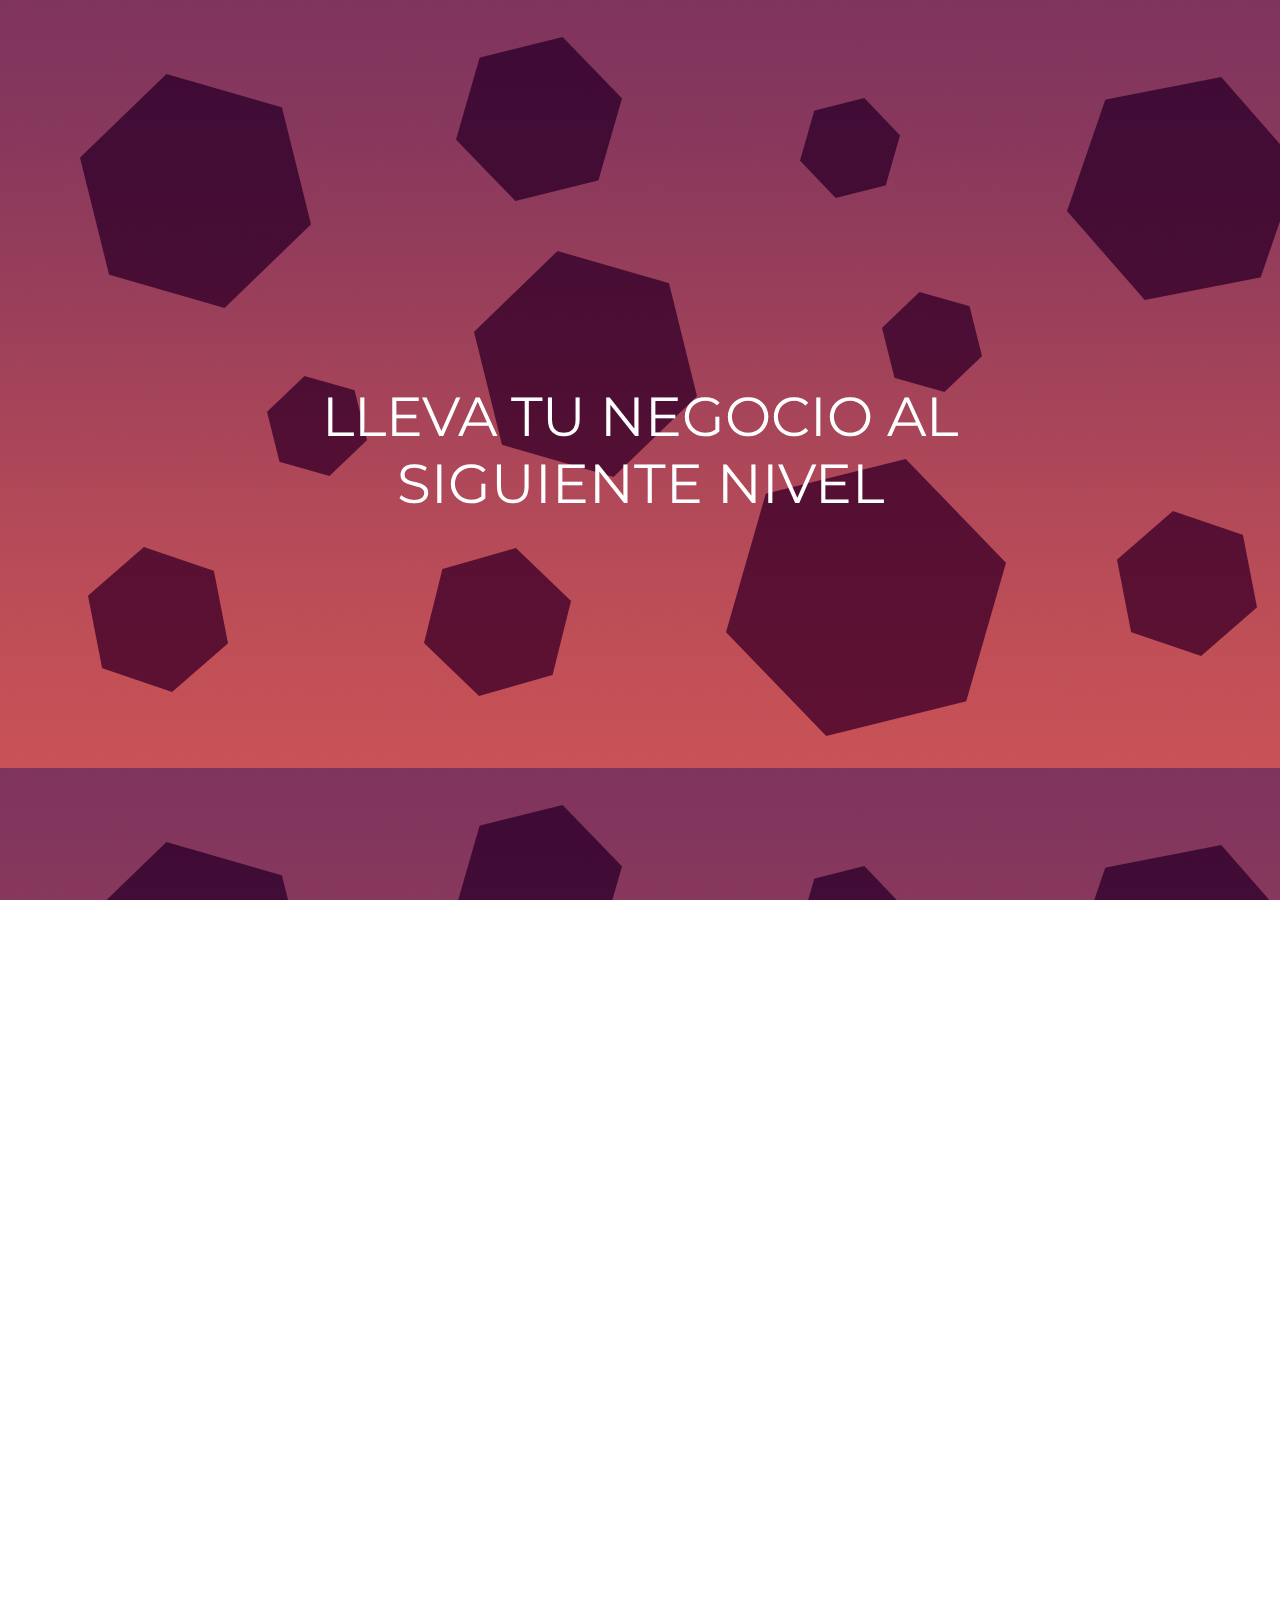
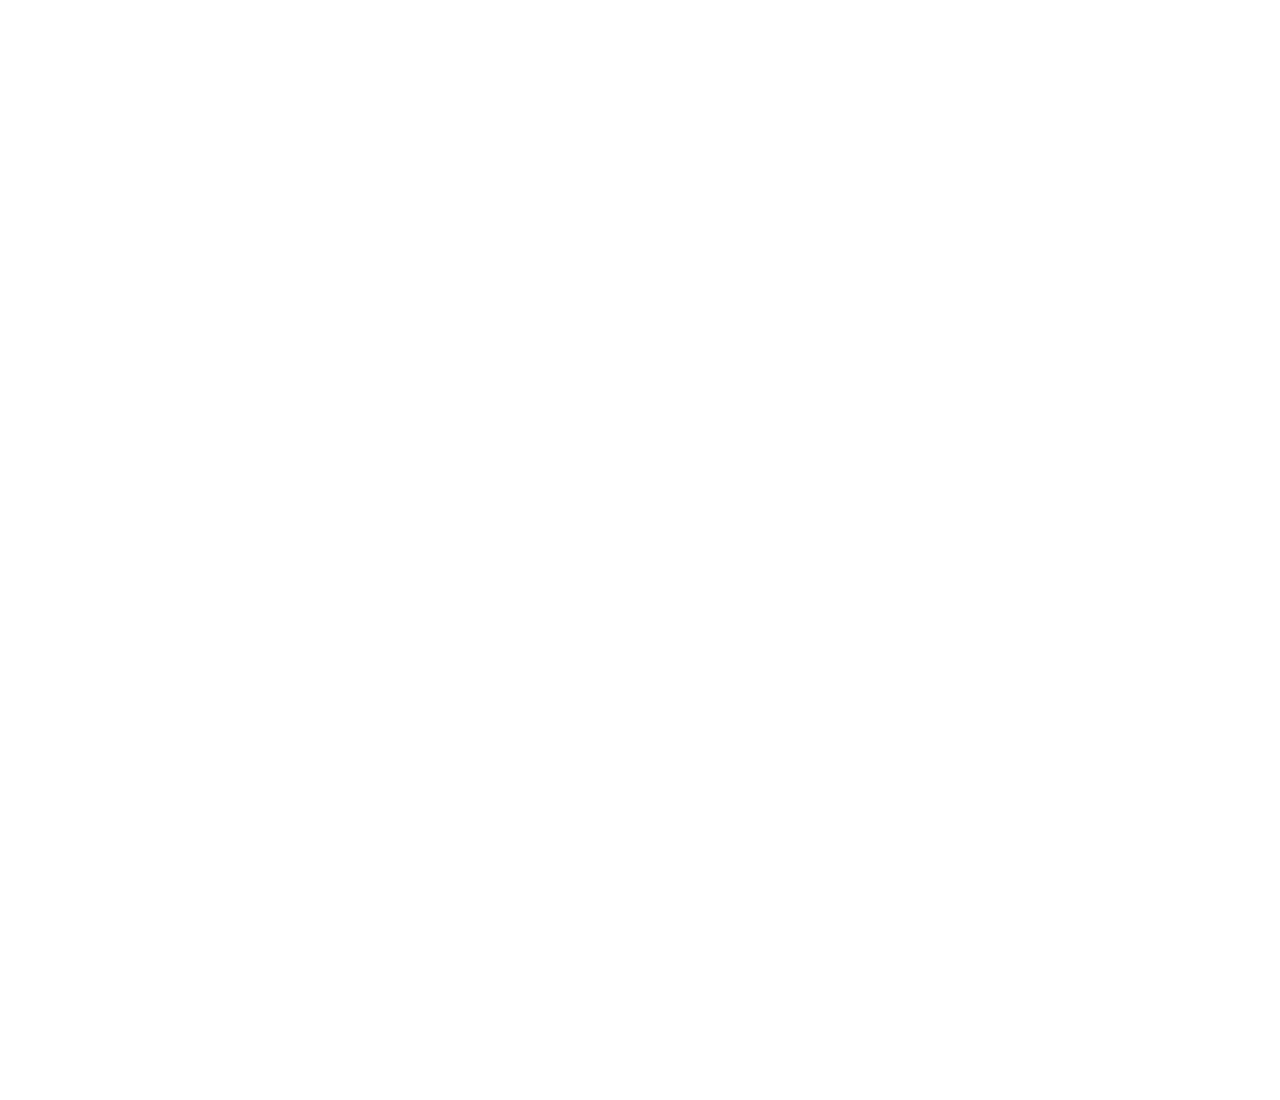
==== index.html @ 28816c73 "Initial commit" ====
<!DOCTYPE html>
<html>
<head>
	<title>Bitlab</title>
	<meta charset="UTF-8">
	<link rel="stylesheet" type="text/css" href="jquery.fullPage.css" />
	<script src="http://ajax.googleapis.com/ajax/libs/jquery/1.11.1/jquery.min.js"></script>
	<script type="text/javascript" src="jquery.fullPage.js"></script>
	<link rel="stylesheet" type="text/css" href="css/main.css" />
	<script src="assets/javascript/fullPageInitializer.js"></script>

	 <link href="font-awesome/css/font-awesome.min.css" rel="stylesheet" type="text/css">
    <link href="http://fonts.googleapis.com/css?family=Montserrat:400,700" rel="stylesheet" type="text/css">
    <link href="http://fonts.googleapis.com/css?family=Lato:400,700,400italic,700italic" rel="stylesheet" type="text/css">
</head>
<body>
	<div id="fullpage">
	    <div class="section main">
	    	<p>Lleva tu negocio al siguiente nivel</p>
	    </div>
	    <div class="section services"></div>
	    <div class="section"></div>
	</div>
</body>
</html>
---- css/main.css ----
.section.main {
	background-image: url('../assets/images/main_background.png');
}
.section.services {
	background-color: #0f1230;
}
.section p {
	font-family: Montserrat,"Helvetica Neue",Helvetica,Arial,sans-serif;
	color: white;
	font-size: 55px;
	width: 50%;
	text-transform: uppercase;
    margin-right: auto;
    margin-left: auto;
	text-align: center;
}
@media screen and (max-width: 480px) {
	.section p {
		width: 70%;
		font-size: 30px;
	}
}
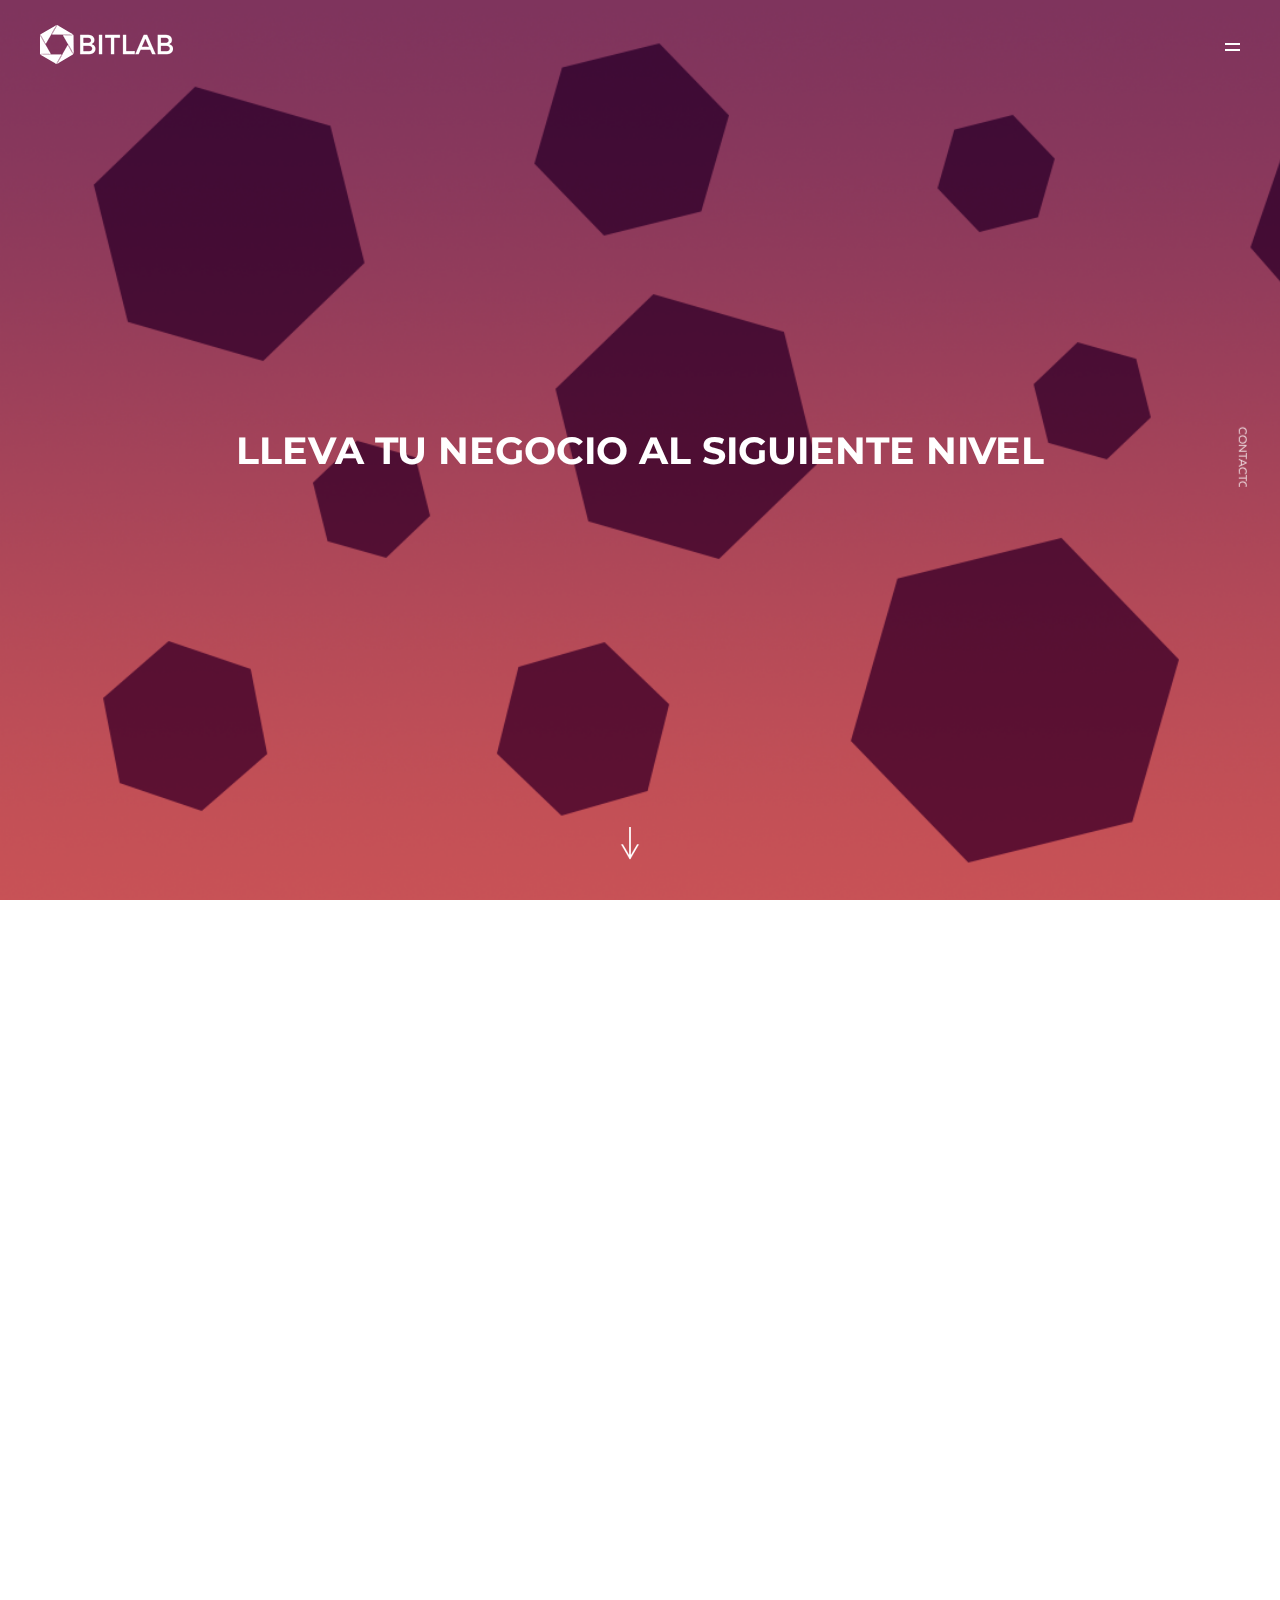
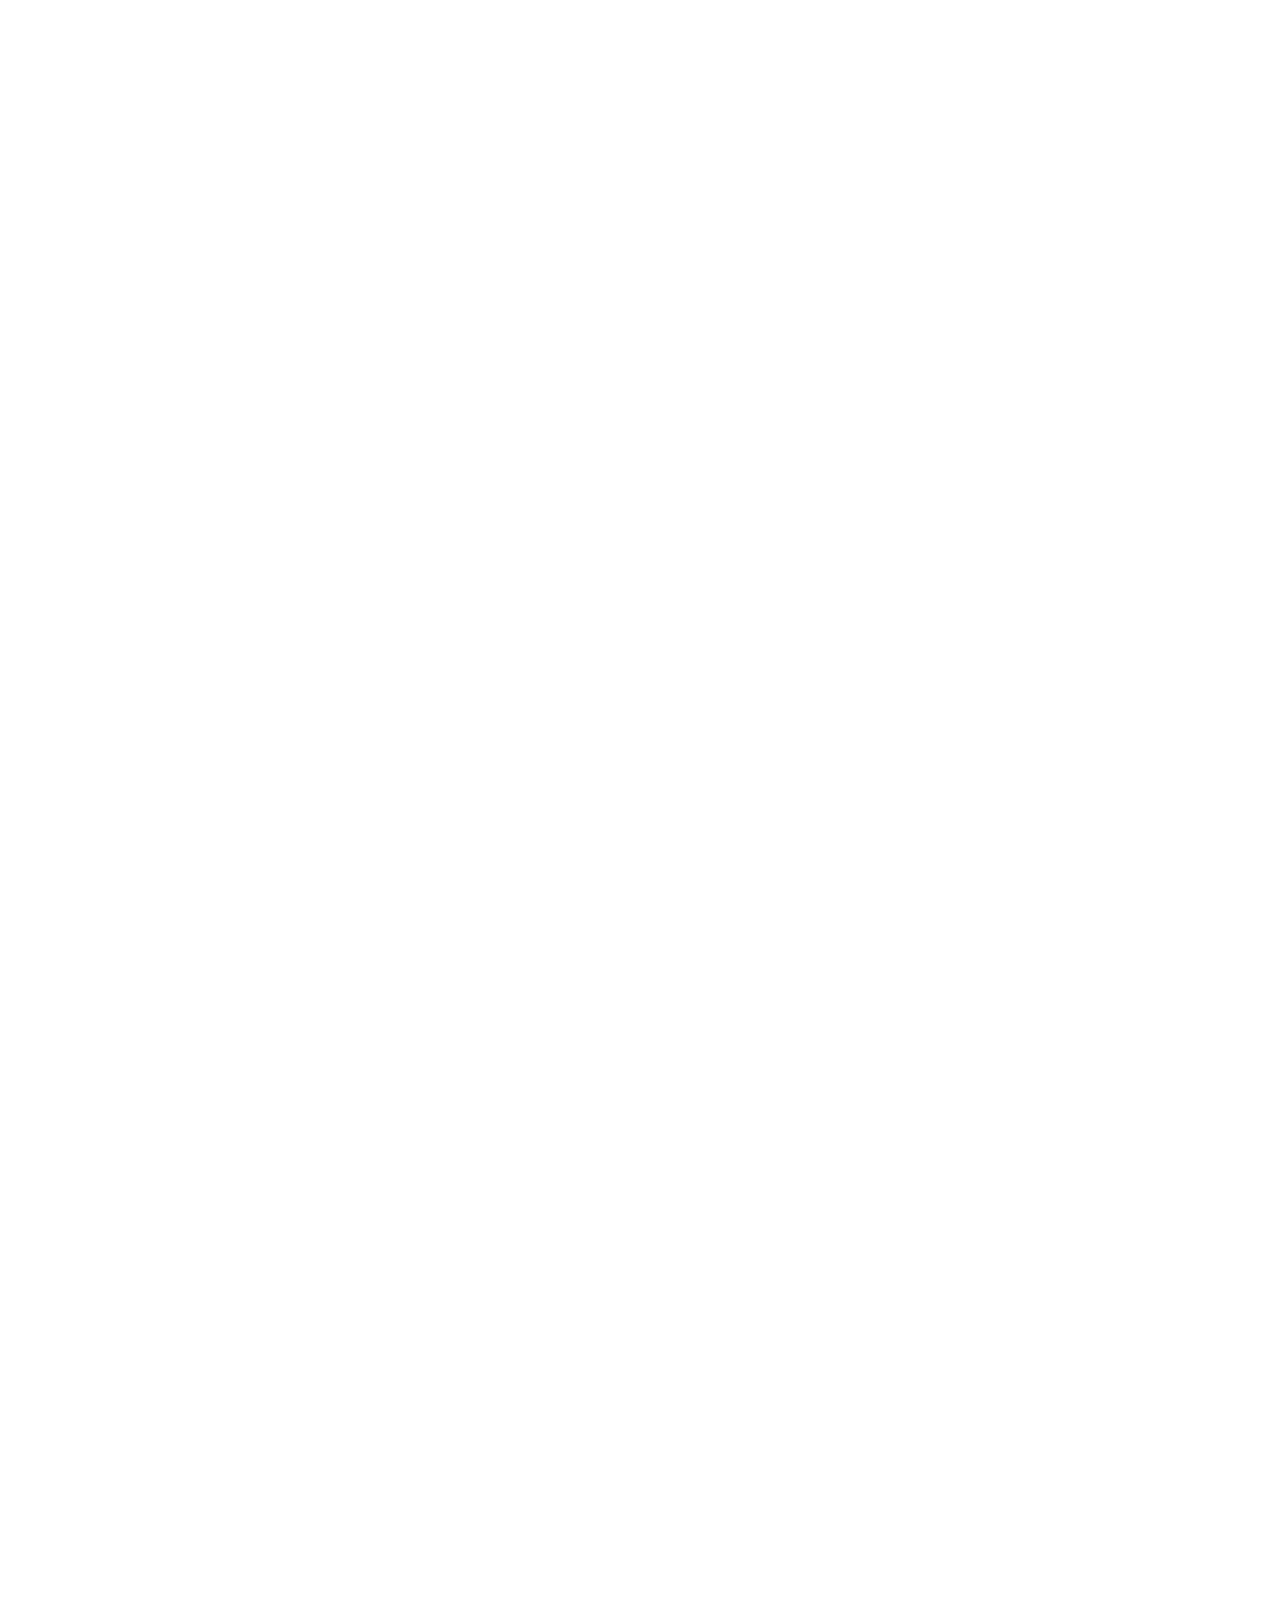
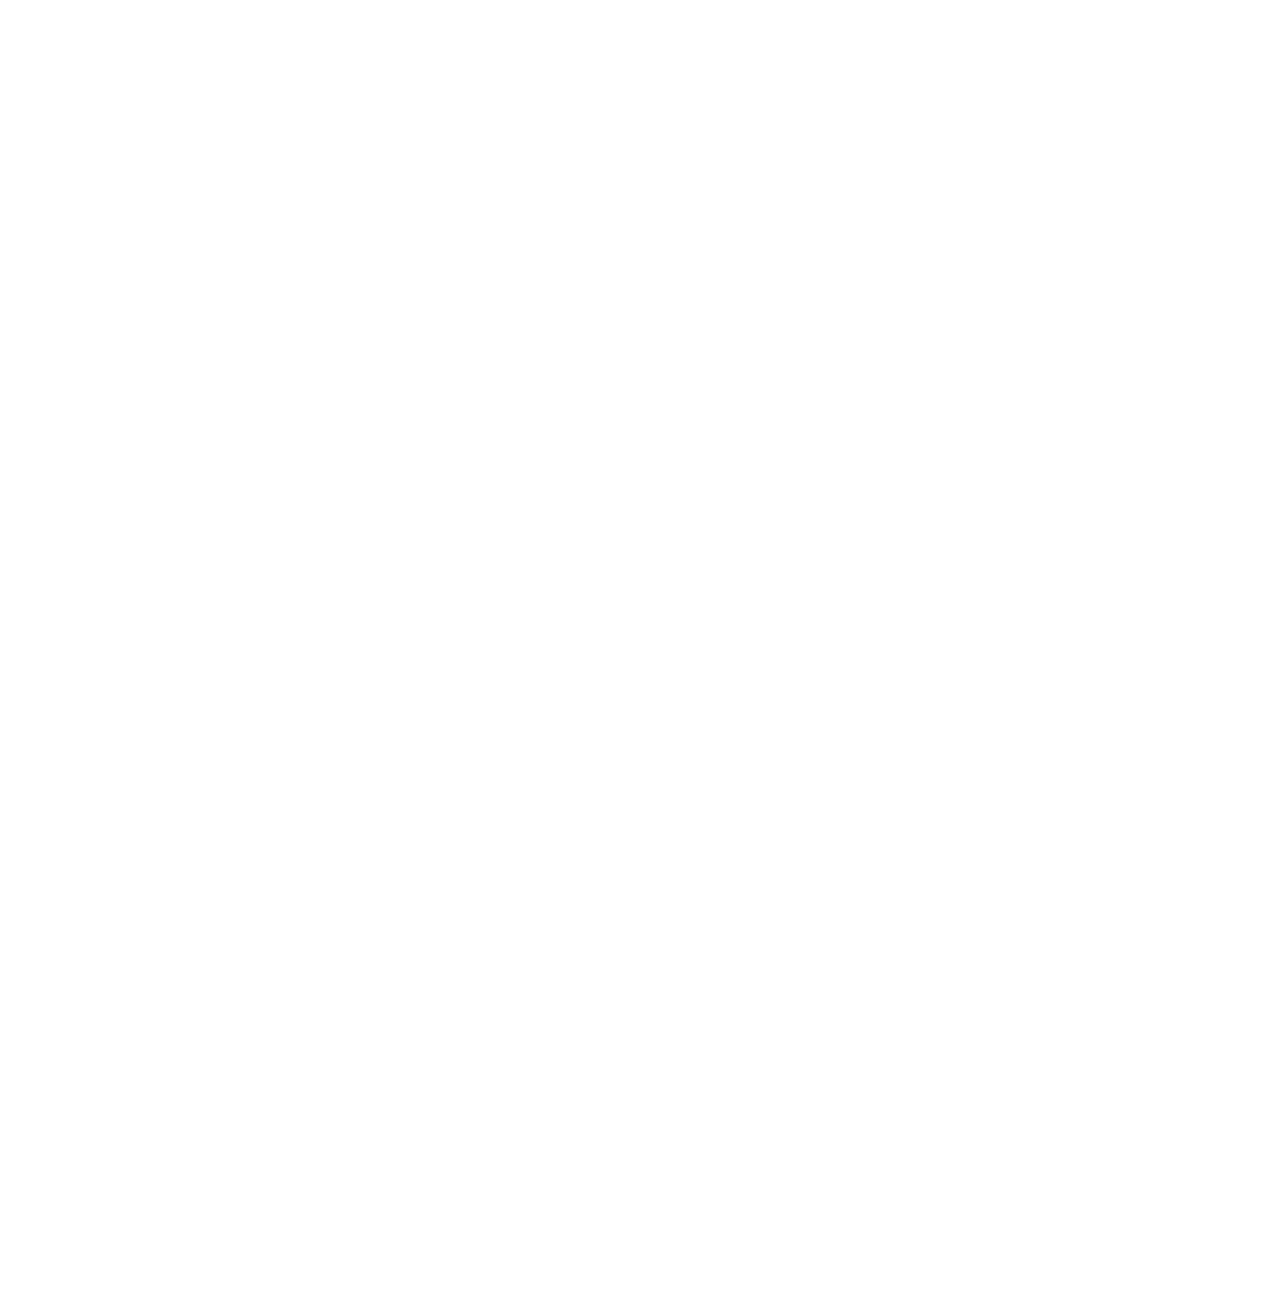
==== commit 0adf230f: "Proyecto mejor organizado" ====
--- a/index.html
+++ b/index.html
@@ -1,25 +1,199 @@
 <!DOCTYPE html>
 <html>
+
 <head>
-	<title>Bitlab</title>
-	<meta charset="UTF-8">
-	<link rel="stylesheet" type="text/css" href="jquery.fullPage.css" />
-	<script src="http://ajax.googleapis.com/ajax/libs/jquery/1.11.1/jquery.min.js"></script>
-	<script type="text/javascript" src="jquery.fullPage.js"></script>
-	<link rel="stylesheet" type="text/css" href="css/main.css" />
-	<script src="assets/javascript/fullPageInitializer.js"></script>
+  <title>Bitlab</title>
+  <meta charset="UTF-8">
+  <link rel="shortcut icon" href="img/favicon.ico">
+  <script type="text/javascript" src="vendors/jquery.slimscroll.min.js"></script>
+  <link rel="stylesheet" type="text/css" href="jquery.fullPage.css" />
+  <script src="http://ajax.googleapis.com/ajax/libs/jquery/1.11.3/jquery.min.js"></script>
+  <script type="text/javascript" src="jquery.fullPage.js"></script>
+  <link rel="stylesheet" type="text/css" href="css/mobile.css" />
+  <link rel="stylesheet" type="text/css" href="css/stablet.css" />
+  <link rel="stylesheet" type="text/css" href="css/tablet.css" />
+  <link rel="stylesheet" type="text/css" href="css/main.css" />
+  <script src="assets/javascript/fullPageInitializer.js"></script>
+  <script type="text/javascript" src="assets/javascript/servicios.js"></script>
+  <link href="http://fonts.googleapis.com/css?family=Montserrat:400,700" rel="stylesheet" type="text/css">
+  <link href='https://fonts.googleapis.com/css?family=Volkhov:400italic|Nunito:300' rel='stylesheet' type='text/css'>
+  <meta name="author" content="Bitlab">
+  <meta name="keywords" content="Keywords">
+  <meta name="description" content="155 characters of message matching text with a call to action goes here">
+</head>
 
-	 <link href="font-awesome/css/font-awesome.min.css" rel="stylesheet" type="text/css">
-    <link href="http://fonts.googleapis.com/css?family=Montserrat:400,700" rel="stylesheet" type="text/css">
-    <link href="http://fonts.googleapis.com/css?family=Lato:400,700,400italic,700italic" rel="stylesheet" type="text/css">
-</head>
+
 <body>
-	<div id="fullpage">
-	    <div class="section main">
-	    	<p>Lleva tu negocio al siguiente nivel</p>
-	    </div>
-	    <div class="section services"></div>
-	    <div class="section"></div>
-	</div>
-</body>
-</html>
+
+  <div class="slidebar">
+    <div class="menu-container">
+      <p>Menú</p>
+      <ul>
+        <li>
+          <a href="index.html#main" onclick="toggleMenu()">
+            <span>Inicio</span>
+          </a>
+        </li>
+        <li>
+          <a href="index.html#services" onclick="toggleMenu()">
+            <span>Servicios</span>
+          </a>
+        </li>
+        <li>
+          <a href="proceso.html" onclick="toggleMenu()">
+            <span>Proceso</span>
+          </a>
+        </li>
+        <li>
+          <a href="nosotros.html" onclick="toggleMenu()">
+            <span>Nosotros</span>
+          </a>
+        </li>
+        <li>
+          <a href="index.html#clients" onclick="toggleMenu()">
+            <span>Clientes</span>
+          </a>
+        </li>
+      </ul>
+    </div>
+  </div>
+
+
+  <!--contacto-->
+  <div class="slidebarContact">
+    <a class="closeContact" onclick="toggleContact()">Cerrar</a>
+    <div class="contact-container">
+      <h3>Contáctanos</h3>
+      <h4>say hello!</h4>
+      <p style="margin-top:-35px">Lorem ipsum dolor sit amet, consectetur adipisicing elit, sed do eiusmod tempor incididunt ut labore et dolore magna aliqua. </p>
+      <h3 style="font-size:14px;">info@bitlab.mx</h3>
+      <form action="#">
+        <div class="minform">
+          Nombre:
+          <input type="text">
+        </br>
+        Empresa:
+        <input type="text">
+      </br>
+      E-Mail:
+      <input type="text">
+    </br>
+    Mensaje:
+    <input type="text">
+  </br>
+</div>
+<input type="submit" class="buttonform">
+</form>
+</div>
+</div>
+<!--Contacto-->
+
+
+
+<div>
+  <a href="index.html#main">
+    <img class="logo" src="img/bitlab.png">
+  </a>
+  <img class="menu" src="img/menu.png" onclick="toggleMenu()">
+  <div class="contactBtn" onclick="toggleContact()">Contacto</div>
+</div>
+
+
+
+
+<!--Main-->
+<div id="fullpage">
+  <div class="section main" data-anchor="main">
+    <h1>Lleva tu negocio al siguiente nivel</h1>
+    <a href="#services">
+      <img class="arrow" src="img/flecha.png" />
+    </a>
+  </div>
+  <!--Servicios-->
+  <div class="section services" data-anchor="services">
+    <p class="title-servicios">Servicios</p>
+    <div class="sectionscontainer">
+      <div class="listado">
+        <span id="servicio" onclick="show(0)">Desarrollo web</span>
+        <br>
+        <span id="servicio" onclick="show(1)">Diseño web</span>
+        <br>
+        <span id="servicio" onclick="show(2)">Diseño gráfico</span>
+        <br>
+        <span id="servicio" onclick="show(3)">Branding</span>
+        <br>
+        <span id="servicio" onclick="show(4)">Social Media</span>
+        <br>
+      </div>
+
+      <img class="showimage" src="img/s-desarrollo.png" />
+
+      <div class="showcontent">
+        <div class="title">01</div>
+        <div class="subtitle">Desarrollo web</div>
+        <div class="content">Lorem ipsum dolor sit amet cconsectetur adipiscing elit nam malesuada dictum mauris sit amet porttitor nisl dignissim integer ac felis volutpat posuere orci</div>
+      </div>
+    </div>
+  </div>
+  <!--Proceso-->
+  <div class="section proceso" data-anchor="process">
+    <div class="rowproceso">
+      <div class="container50">
+        <img class="ilustindex" src="img/Proceso.png" />
+      </div>
+      <div class="container50">
+        <div class="text">
+          <h3>Consultoría sin costo ni obligaciones.</h3>
+          <h4> CONOCE NUESTRO
+            <br>PROCESO DE TRABAJO</h4>
+            <p class="textproceso">Desde el comienzo del proyecto estamos comprometidos a una comunicación abierta, cooperación y colaboración, para asegurarte que obtengas lo que necesitas a un precio que puedas permitirte.</p>
+            </div>
+            <a href="proceso.html">
+              <div class="button" style="margin-top:70px;">Saber más</div>
+            </a>
+          </div>
+        </div>
+      </div>
+      <!--Nosotros-->
+      <div class="section nosotros" style="color:white" data-anchor="us">
+        <h5 style="color:white">Conoce a nuestro equipo de trabajo</h5>
+        <p class="conocenos">¿Quiénes somos?</p>
+        <a href="nosotros.html">
+          <div class="buttonwhite">Ver más</div>
+        </a>
+      </div>
+      <!--Clientes-->
+      <div class="section <clientsnfo>  </clientsnfo>oter" data-anchor="clients">
+        <div class="clients">
+          <p class="title-clients">Nuestros clientes</p>
+          <div class="client-container">
+            <img class="cliente1 general-client" src='img/cliente1g.png' />
+            <img class="cliente2 general-client" src='img/cliente2g.png' />
+            <img class="cliente3 general-client" src='img/cliente3g.png' />
+            <img class="cliente4 general-client" src='img/cliente4g.png' />
+          </div>
+        </div>
+
+        <div class="footer">
+          <div class="footercontent">
+            <div class="footertitle">conócenos</div>
+            <div class="footertext">Piedras Negras #229,</br>Col. Mitras Centro C.P. 64650</br>+52 (81) 21392290
+            </div>
+          </div>
+          <div class="footercontent">
+            <div class="footertitle">Say hello to us</div>
+            <div class="footertext">info@bitlab.mx</div>
+            <div class="footertext"><a href="#">Facebook</a></div>
+            <div class="footertext"><a href="#">LinkedIn</a></div>
+          </div>
+          <div class="footercontent">
+            <div class="footerrights">2015 - BITLAB - All rights reserved</div>
+          </div>
+        </div>
+
+      </div>
+    </div>
+    end
+  </body>
+
+  </html>
--- a/css/mobile.css
+++ b/css/mobile.css
@@ -0,0 +1,828 @@
+@media screen and (max-width:320px) {
+  body {
+    font-family: Montserrat, "Helvetica Neue", Helvetica, Arial, sans-serif;
+  }
+  h1 {
+    color: white;
+    font-size: 55px;
+    text-transform: uppercase;
+  }
+  .section.main h1 {
+    color: white;
+    font-size: 25px;
+    width: 70%;
+    text-transform: uppercase;
+    margin-right: auto;
+    margin-left: auto;
+    text-align: center;
+  }
+  .section.mainproceso h1 {
+    color: white;
+    font-size: 25px;
+    width: 70%;
+    text-transform: uppercase;
+    margin-right: auto;
+    margin-left: auto;
+    text-align: center;
+  }
+  .section.services h2 {
+    font-family: Volkohn;
+    font-size: 16px;
+    color: white;
+    font-weight: 400;
+    font-style: Italic;
+    margin-left: 80px;
+    margin-top: -150px;
+    position: absolute;
+  }
+  h2 {
+    font-family: Volkohn;
+    font-size: 16px;
+    color: white;
+    font-weight: 400;
+    font-style: Italic;
+    margin-left: 80px;
+    margin-top: -150px;
+    position: absolute;
+  }
+  h3 {
+    font-family: Volkohn;
+    font-size: 12px;
+    color: #0f1230;
+    font-weight: 300;
+    font-style: italic;
+  }
+  #content h3 {
+    font-family: Volkohn;
+    font-size: 18px;
+    color: #0f1230;
+    font-weight: 300;
+    font-style: italic;
+    margin: 10px;
+  }
+  #content h4 {
+    font-family: Montserrat;
+    font-weight: 700;
+    color: #0f1230;
+    font-size: 24px;
+    text-transform: uppercase;
+    margin: 0;
+  }
+  h4 {
+    font-family: Montserrat;
+    font-weight: 700;
+    color: #0f1230;
+    font-size: 30px;
+    text-transform: uppercase;
+  }
+  .section.nosotros h5 {
+    font-family: Volkohn;
+    font-size: 12px;
+    color: white;
+    font-weight: 300;
+    font-style: italic;
+    margin-bottom: -55px;
+  }
+  h5 {
+    font-family: Volkohn;
+    font-size: 18px;
+    color: white;
+    font-weight: 300;
+    font-style: italic;
+    margin-bottom: -55px;
+  }
+  h6 {
+    font-family: Montserrat;
+    font-weight: 700;
+    color: white;
+    font-size: 30px;
+    text-transform: uppercase;
+  }
+  .section.mainnosotros h1 {
+    color: white;
+    font-size: 25px;
+    width: 50%;
+    text-transform: uppercase;
+    margin-right: auto;
+    margin-left: auto;
+    text-align: center;
+  }
+  .conocenos {
+    font-family: Montserrat;
+    font-weight: 700;
+    color: white;
+    font-size: 20px;
+    margin-top: 55px;
+  }
+  .section.main {
+    background-image: url('../img/main_background.png');
+    background-size:cover;
+  }
+  .logo {
+    position: fixed;
+    width: 100px;
+    top: 35px;
+    left: 15px;
+    z-index: 1;
+  }
+  .menu {
+    position: fixed;
+    padding: 20px;
+    top: 20px;
+    right: 0;
+    z-index: 1;
+    cursor: pointer;
+  }
+  .arrow {
+    width:15px;
+    position: absolute;
+    bottom: 40px;
+    right: 50%;
+  }
+  .section.services {
+    background-color: #0f1230;
+  }
+  .text h1 {
+    color: black;
+    font-size: 55px;
+    text-transform: uppercase;
+    font-family: Montserrat;
+    margin: 0;
+  }
+  .text h4 {
+    font-family: Montserrat;
+    font-weight: 700;
+    color: #0f1230;
+    font-size: 20px;
+    text-transform: uppercase;
+  }
+  .text h3 {
+    font-family: Volkohn;
+    font-size: 18px;
+    color: #0f1230;
+    font-weight: 300;
+    font-style: italic;
+    margin-top: -25px;
+  }
+  .slidebar {
+    background: #3e0b36;
+    width: 600px;
+    position: absolute;
+    right: 0;
+    z-index: 1;
+  }
+  .box {
+    width: 200px;
+    height: 300px;
+    margin-left: 58px;
+  }
+  .servicios {
+    position: absolute;
+    list-style-type: square;
+    color: white;
+    left: 0;
+    margin-left: 55px;
+  }
+  .section.proceso {
+    background-color: #ededed;
+    text-align: center;
+  }
+  table {
+    margin-right: auto;
+    margin-left: auto;
+  }
+  #content {
+    height: 500px;
+    width: 400px;
+    text-align: center;
+  }
+  .slidebar a, .slidebar p {
+    color: white;
+  }
+  .slidebar ul {
+    list-style-type: none;
+    padding-left: 100px;
+  }
+  .slidebar p {
+    padding-left: 100px;
+    margin-top: 0;
+  }
+  .slidebar a {
+    text-decoration: none;
+    text-transform: uppercase;
+    font-size: 27px;
+  }
+  .slidebar a:hover {
+    color: #c95854;
+  }
+  .menu-container p {
+    font-family: Volkohn;
+    font-style: italic;
+    color: #c95854;
+    font-size: 16px;
+  }
+  .text {
+    font-family: 'Nunito';
+    font-size: 11px;
+    margin-top: -28px;
+  }
+  .textnosotros {
+    padding: 50px;
+    vertical-align: middle;
+    font-family: 'Nunito';
+    font-size: 11px;
+  }
+  .textnosotros h1 {
+    font-family: 'Montserrat';
+    margin-bottom: -30px;
+    color: black;
+    font-size: 30px;
+  }
+  .textnosotros h3 {
+    margin-top:-20px;
+  }
+  .textnosotros h4 {
+    font-family: 'Montserrat';
+    color: black;
+    font-size: 20px;
+  }
+  .textnosotros p{
+    margin-top:-5px;
+  }
+  .textproceso {
+    font-family: 'Nunito';
+    font-size: 11px;
+    margin-top: -20px;
+  }
+  .button {
+    text-decoration: none;
+    margin-left: auto;
+    margin-right: auto;
+    background-color: #7f345d;
+    width: 60px;
+    padding: 12px;
+    border-radius: 5px;
+    text-align: center;
+    color: white;
+    font-size: 9px;
+    text-transform: uppercase;
+    font-family: Montserrat;
+    font-weight: 400;
+    cursor: pointer;
+    margin-top: -100px;
+  }
+  .unetebtn {
+    text-decoration: none;
+    margin-left: auto;
+    margin-right: auto;
+    background-color: #7f345d;
+    width: 60px;
+    padding: 12px;
+    border-radius: 5px;
+    text-align: center;
+    color: white;
+    font-size: 9px;
+    text-transform: uppercase;
+    font-family: Montserrat;
+    font-weight: 400;
+    cursor: pointer;
+    margin-top: -50px;
+  }
+  a {
+    text-decoration: none;
+  }
+  .button:hover {
+    background-color: #964973;
+  }
+  .nosotros {
+    background-image: url('../img/nosotros-img.png');
+    background-size:cover;
+    height: 500px;
+    text-align: center;
+  }
+  .buttonwhite {
+    margin-left: auto;
+    margin-right: auto;
+    color: white;
+    border: 2px solid white;
+    border-radius: 5px;
+    font-size: 9px;
+    text-transform: uppercase;
+    font-family: Montserrat;
+    font-weight: 400;
+    padding: 12px;
+    width: 60px;
+    cursor: pointer;
+  }
+  .buttonwhite:hover {
+    color: #d27c49;
+    border-color: #d27c49;
+  }
+  li {
+    font-size: 11px;
+    text-transform: uppercase;
+    line-height: 30px
+  }
+  .section.mainproceso {
+    background-image: url('../img/proceso-img.png');
+    background-size:cover;
+  }
+  .section.mainnosotros {
+    background-image: url('../img/nosotroscontent-img.png');
+    background-size:cover;
+  }
+  .center {
+    width: 75%;
+    text-align: center;
+    margin-left: auto;
+    margin-right: auto;
+  }
+  .section.procesocontent {
+    background-color: #ededed;
+    text-align: center;
+  }
+  .three {
+    width: 33.33%;
+    float: left;
+  }
+  .inline {
+    float: left;
+    display: inline-block;
+  }
+  .slidebarContact {
+    background: #ededed;
+    width: 600px;
+    position: absolute;
+    right: 0;
+    z-index: 3;
+  }
+  .contactBtn {
+    right: -11px;
+    display: none;
+    position: absolute;
+    color: white;
+    z-index: 2;
+    text-transform: uppercase;
+    font-size: 10px;
+    top: 50%;
+    transform: rotate(90deg) translateY(50%);
+    cursor: pointer;
+  }
+  .contact-container h3 {
+    text-align: center;
+    margin-bottom: -30px;
+  }
+  .contact-container {
+    font-family: Nunito;
+    font-weight: 300;
+    color: #0f1230;
+    font-size: 16x;
+    text-align: center;
+    width: 70%;
+    margin: 0 auto;
+  }
+  .contact {
+    position: fixed;
+    padding: 20px;
+    top: 20px;
+    right: 20px;
+    z-index: 1;
+    cursor: pointer;
+  }
+  .slidebarContact a:hover {
+    color: #c95854;
+  }
+  .closeContact {
+    position: absolute;
+    font-size: 14px;
+    text-transform: uppercase;
+    color: #0f1230;
+    right: 30px;
+    top: 40px;
+    cursor: pointer;
+  }
+  .pasos {
+    width: 100%;
+    background-color: white;
+    text-align: center;
+    height: auto;
+  }
+  .ilust {
+    text-align: center;
+    width: 100px;
+    display: block;
+    margin: 0 auto;
+  }
+  .ilustindex{
+    width: 100px;
+    display: inline-block;
+  }
+  .ilustproceso{
+    width: 150px;
+    display: inline-block;
+  }
+  .stepcontainer{
+    display: inline-block;
+  }
+  .uscontainer{
+    display: table;
+  }
+  .contentleft{
+    float:none;
+  }
+  .contentright{
+    float:none;
+  }
+  .ilust img {
+    width: 100%;
+    height: auto;
+    vertical-align: middle;
+  }
+  .pasoscontent {
+    margin-top: 80px;
+    margin-bottom: 80px;
+  }
+  .contentpasos {
+    margin: 10px;
+    vertical-align: middle;
+    color: #0f1230;
+    width: 200px;
+    display: inline-block;
+    text-align: left;
+    left: 0;
+  }
+  .contentpasos h1 {
+    text-align: left;
+    margin: 0;
+    margin-bottom: -35px;
+    color: #0f1230;
+    font-size: 30px;
+  }
+  .ilustmain {
+    margin: 50px;
+    width: 300px;
+    display: inline-block;
+    vertical-align: middle;
+  }
+  .minform {
+    font-family: 'Montserrat';
+    font-size: 11px;
+    color: #999999;
+    margin-top: 60px;
+    text-align: right;
+    text-transform: uppercase;
+  }
+  .minform input {
+    border-style: none;
+    background-color: #d1d1d1;
+    margin: 20px;
+    height: 20px;
+    width: 70%;
+    border-radius: 5px;
+    padding: 5px;
+    font-family: 'Nunito'
+  }
+  .buttonform {
+    text-decoration: none;
+    margin-left: auto;
+    margin-right: auto;
+    margin-top: 0;
+    background-color: #7f345d;
+    width: 60px;
+    padding: 12px;
+    border-radius: 5px;
+    text-align: center;
+    color: white;
+    font-size: 9px;
+    text-transform: uppercase;
+    font-family: Montserrat;
+    font-weight: 400;
+    cursor: pointer;
+    border: 0;
+    outline: 0;
+  }
+  .buttonform:hover {
+    background-color: #964973;
+  }
+  .title-clients {
+    float: left;
+    color: #0f1230;
+    font-family: Volkohn;
+    font-style: italic;
+    font-size: 16px;
+    margin-top: 30%;
+    margin-left:8.5%;
+    width: 6%;
+  }
+  .title-servicios {
+    color: white;
+    font-family: Volkohn;
+    font-style: italic;
+    font-size: 16px;
+    padding-left: 6.5%;
+    top: 15%;
+    width: 6%;
+    float: left;
+    position: absolute;
+  }
+  .footer {
+    height: 40%;
+    background-color: black;
+    padding-top: 10px;
+    bottom:0;
+    overflow-y:auto;
+  }
+  .footercontent {
+    text-align: left;
+    color: white;
+    margin-left: 10%;
+    clear: both;
+    margin-top: 10px;
+  }
+  .footertitle {
+    color: white;
+    font-size: 12px;
+    text-transform: uppercase;
+    font-weight: 700;
+  }
+  .footerrights {
+    color: white;
+    font-size: 10px;
+    font-family: 'Volkhov';
+  }
+  .footertext {
+    font-family: 'Nunito';
+    color: white;
+    font-size: 10px;
+  }
+  .footertext a {
+    text-decoration: none;
+    color: #c95854;
+  }
+  .clients{
+    height:60%;
+    top:0;
+    overflow-y:auto;
+  }
+  .clientsnfooter {
+    background-color: #ededed;
+    text-align: center;
+  }
+  .client-container{
+    width:50%;
+    float:right;
+    margin-right:20%;
+    margin-top:25%;
+  }
+  .general-client {
+    width: 50px;
+    margin: 5px;
+  }
+  .row {
+    width: 100%;
+    height: 500px;
+  }
+  .rowproceso {
+    width: 100%;
+    margin-top: 15%;
+  }
+  .row .image {
+    float: none;
+    display: inline-block;
+    width: 100%;
+    height: 200px;
+    background-size: cover;
+  }
+  .contenidoTexto {
+    float: none;
+    width: 100%;
+    display: inline-block;
+  }
+  .row .text {
+    float: left;
+    color: black;
+  }
+  .row .text h1 {
+    margin-bottom: -35px;
+  }
+  .row:nth-of-type(1) .image {
+    background-image: url('../img/img01.png');
+  }
+  .row:nth-of-type(2) .image {
+    background-image: url('../img/img02.png');
+  }
+  .row:nth-of-type(3) .image {
+    background-image: url('../img/img01.png');
+  }
+  .cliente1:hover {
+    content: url('../img/cliente1.png');
+  }
+  .cliente2:hover {
+    content: url('../img/cliente2.png');
+  }
+  .cliente3:hover {
+    content: url('../img/cliente3.png');
+  }
+  .cliente4:hover {
+    content: url('../img/cliente4.png');
+  }
+  .fullcontact {
+    height: 385px;
+    background-color: #d27c49;
+    margin: 0 auto;
+    text-align: center;
+    padding-top: 50px;
+  }
+  .textform {
+    width: 100%;
+    text-align: center;
+  }
+  .container-fullcontact {
+    position: inherit;
+    width: 75%;
+    text-align: center;
+    display: block;
+    vertical-align: middle;
+    margin: 0 auto;
+  }
+  .fullform {
+    font-family: 'Montserrat';
+    font-size: 9px;
+    color: #944211;
+    margin-top: 20px;
+    display: block;
+    text-align: left;
+    text-transform: uppercase;
+  }
+  .fullform input {
+    border-style: none;
+    width: 200px;
+    display: inline-block;
+    background-color: #bb6938;
+    margin: 5px;
+    height: 10px;
+    border-radius: 5px;
+    padding: 5px;
+    font-family: 'Nunito'
+  }
+  /*Servicios*/
+  .listado {
+    display: inline-block;
+    vertical-align: middle;
+    text-align: left;
+    height: 110px;
+  }
+  .listado #servicio {
+    vertical-align: middle;
+    font-family: 'Montserrat';
+    font-weight: '700';
+    color: white;
+    font-size: 10px;
+    text-transform: uppercase;
+    cursor: pointer;
+    line-height: 20px;
+    margin-right: 30px;
+  }
+  .listado #servicio:hover {
+    color: #c75156;
+  }
+  .listado #sercio:active {
+    color: #c75156;
+  }
+  .showimage {
+    vertical-align: middle;
+    display: inline-block;
+    width: 100px;
+    height: auto;
+  }
+  .showcontent {
+    width: 200px;
+    height: auto;
+    margin-top: 50px;
+    text-align: left;
+  }
+  .title {
+    font-family: 'Montserrat';
+    font-weight: 700;
+    color: white;
+    font-size: 30px;
+  }
+  .subtitle {
+    font-family: 'Montserrat';
+    font-weight: 700;
+    color: white;
+    font-size: 20px;
+    margin-top: -10px;
+    text-transform: uppercase;
+    margin-bottom: 0px;
+  }
+  .content {
+    width: 210px;
+    font-family: 'Nunito';
+    font-weight: 300;
+    color: white;
+    font-size: 11px;
+  }
+  .sectionscontainer {
+    margin: 0 auto;
+    width: 80%;
+    vertical-align: middle;
+    margin-top: 100px;
+    text-align: center;
+  }
+  .people {
+    background-color: #1d3350;
+  }
+  .people h1 {
+    font-size: 30px;
+  }
+  .container50 {
+    vertical-align: middle;
+    text-align: center;
+    position: relative;
+    width: 75%;
+    display: block;
+    margin: 0 auto;
+    margin-bottom: 35px;
+  }
+  .rowpeople h1 {
+    margin-top: 80px;
+    margin-bottom: 50px;
+    font-size:20px;
+  }
+  .person h1 {
+    font-size: 15px;
+    margin-top: 10px;
+  }
+  .person h3 {
+    color: white;
+    font-size: 15px;
+    margin-top: -45px;
+    margin-bottom: -5px;
+  }
+  .person .text {
+    margin-top: 0;
+    padding: 10px;
+  }
+  .rowpeople {
+    text-align: center;
+    width: 80%;
+    margin: 0 auto;
+    margin-bottom: 80px;
+  }
+  .person {
+    vertical-align: middle;
+    color: white;
+    text-align: center;
+    display: inline-block;
+    width: 150px;
+    height: 250px;
+    margin-top:20px;
+  }
+  .person img{
+    width:100px;
+  }
+  .unetecontainer {
+    vertical-align: middle;
+    color: white;
+    text-align: center;
+    display: inline-block;
+    width: 150px;
+  }
+  .unete h1 {
+    font-size: 20px;
+    margin-top: 40px;
+  }
+  .container50 .text h3 {
+    margin-bottom: -20px;
+    font-size: 12px;
+  }
+  .procesocontent .center h4 {
+    font-size: 20px;
+  }
+  .procesocontent .center h3 {
+    margin-bottom: -20px;
+  }
+  .center .text {
+    font-size: 11px;
+    margin-top: -20px;
+  }
+  .contentpasos h4 {
+    font-size: 20px;
+  }
+  .textform {
+    color: black;
+  }
+  .textform h3 {
+    margin-bottom: -25px;
+  }
+  .textform h4 {
+    color: black;
+    font-size: 20px;
+    margin
+  }
+  .textform p {
+    font-size: 12px;
+    margin-top: -25px;
+  }
+}
--- a/css/stablet.css
+++ b/css/stablet.css
@@ -0,0 +1,824 @@
+@media screen and (min-width:321px) and (max-width:768px) {
+  body {
+    font-family: Montserrat, "Helvetica Neue", Helvetica, Arial, sans-serif;
+  }
+  h1 {
+    color: white;
+    font-size: 55px;
+    text-transform: uppercase;
+  }
+  .section.main h1 {
+    color: white;
+    font-size: 25px;
+    width: 70%;
+    text-transform: uppercase;
+    margin-right: auto;
+    margin-left: auto;
+    text-align: center;
+  }
+  .section.mainproceso h1 {
+    color: white;
+    font-size: 25px;
+    width: 70%;
+    text-transform: uppercase;
+    margin-right: auto;
+    margin-left: auto;
+    text-align: center;
+  }
+  .section.services h2 {
+    font-family: Volkohn;
+    font-size: 16px;
+    color: white;
+    font-weight: 400;
+    font-style: Italic;
+    margin-left: 80px;
+    margin-top: -150px;
+    position: absolute;
+  }
+  h2 {
+    font-family: Volkohn;
+    font-size: 16px;
+    color: white;
+    font-weight: 400;
+    font-style: Italic;
+    margin-left: 80px;
+    margin-top: -150px;
+    position: absolute;
+  }
+  h3 {
+    font-family: Volkohn;
+    font-size: 12px;
+    color: #0f1230;
+    font-weight: 300;
+    font-style: italic;
+  }
+  #content h3 {
+    font-family: Volkohn;
+    font-size: 18px;
+    color: #0f1230;
+    font-weight: 300;
+    font-style: italic;
+    margin: 10px;
+  }
+  #content h4 {
+    font-family: Montserrat;
+    font-weight: 700;
+    color: #0f1230;
+    font-size: 24px;
+    text-transform: uppercase;
+    margin: 0;
+  }
+  h4 {
+    font-family: Montserrat;
+    font-weight: 700;
+    color: #0f1230;
+    font-size: 30px;
+    text-transform: uppercase;
+  }
+  .section.nosotros h5 {
+    font-family: Volkohn;
+    font-size: 12px;
+    color: white;
+    font-weight: 300;
+    font-style: italic;
+    margin-bottom: -55px;
+  }
+  h5 {
+    font-family: Volkohn;
+    font-size: 18px;
+    color: white;
+    font-weight: 300;
+    font-style: italic;
+    margin-bottom: -55px;
+  }
+  h6 {
+    font-family: Montserrat;
+    font-weight: 700;
+    color: white;
+    font-size: 30px;
+    text-transform: uppercase;
+  }
+  .section.mainnosotros h1 {
+    color: white;
+    font-size: 25px;
+    width: 50%;
+    text-transform: uppercase;
+    margin-right: auto;
+    margin-left: auto;
+    text-align: center;
+  }
+  .conocenos {
+    font-family: Montserrat;
+    font-weight: 700;
+    color: white;
+    font-size: 20px;
+    margin-top: 55px;
+  }
+  .section.main {
+    background-image: url('../img/main_background.png');
+    background-size:cover;
+  }
+  .logo {
+    position: fixed;
+    width: 100px;
+    top: 35px;
+    left: 15px;
+    z-index: 1;
+  }
+  .menu {
+    position: fixed;
+    padding: 20px;
+    top: 20px;
+    right: 0;
+    z-index: 1;
+    cursor: pointer;
+  }
+  .arrow {
+    width:15px;
+    position: absolute;
+    bottom: 40px;
+    right: 50%;
+  }
+  .section.services {
+    background-color: #0f1230;
+  }
+  .text h1 {
+    color: black;
+    font-size: 55px;
+    text-transform: uppercase;
+    font-family: Montserrat;
+    margin: 0;
+  }
+  .text h4 {
+    font-family: Montserrat;
+    font-weight: 700;
+    color: #0f1230;
+    font-size: 20px;
+    text-transform: uppercase;
+  }
+  .text h3 {
+    font-family: Volkohn;
+    font-size: 18px;
+    color: #0f1230;
+    font-weight: 300;
+    font-style: italic;
+    margin-top: -25px;
+  }
+  .slidebar {
+    background: #3e0b36;
+    width: 600px;
+    position: absolute;
+    right: 0;
+    z-index: 1;
+  }
+  .box {
+    width: 200px;
+    height: 300px;
+    margin-left: 58px;
+  }
+  .servicios {
+    position: absolute;
+    list-style-type: square;
+    color: white;
+    left: 0;
+    margin-left: 55px;
+  }
+  .section.proceso {
+    background-color: #ededed;
+    text-align: center;
+  }
+  table {
+    margin-right: auto;
+    margin-left: auto;
+  }
+  #content {
+    height: 500px;
+    width: 400px;
+    text-align: center;
+  }
+  .slidebar a, .slidebar p {
+    color: white;
+  }
+  .slidebar ul {
+    list-style-type: none;
+    padding-left: 100px;
+  }
+  .slidebar p {
+    padding-left: 100px;
+    margin-top: 0;
+  }
+  .slidebar a {
+    text-decoration: none;
+    text-transform: uppercase;
+    font-size: 27px;
+  }
+  .slidebar a:hover {
+    color: #c95854;
+  }
+  .menu-container p {
+    font-family: Volkohn;
+    font-style: italic;
+    color: #c95854;
+    font-size: 16px;
+  }
+  .text {
+    font-family: 'Nunito';
+    font-size: 11px;
+    margin-top: -28px;
+  }
+  .textnosotros {
+    padding: 50px;
+    vertical-align: middle;
+    font-family: 'Nunito';
+    font-size: 11px;
+  }
+  .textnosotros h1 {
+    font-family: 'Montserrat';
+    margin-bottom: -30px;
+    color: black;
+    font-size: 30px;
+  }
+  .textnosotros h3 {
+    margin-top:-20px;
+  }
+  .textnosotros h4 {
+    font-family: 'Montserrat';
+    color: black;
+    font-size: 20px;
+  }
+  .textnosotros p{
+    margin-top:-5px;
+  }
+  .textproceso {
+    font-family: 'Nunito';
+    font-size: 11px;
+    margin-top: -20px;
+  }
+  .button {
+    text-decoration: none;
+    margin-left: auto;
+    margin-right: auto;
+    background-color: #7f345d;
+    width: 60px;
+    padding: 12px;
+    border-radius: 5px;
+    text-align: center;
+    color: white;
+    font-size: 9px;
+    text-transform: uppercase;
+    font-family: Montserrat;
+    font-weight: 400;
+    cursor: pointer;
+    margin-top: -100px;
+  }
+  .unetebtn {
+    text-decoration: none;
+    margin-left: auto;
+    margin-right: auto;
+    background-color: #7f345d;
+    width: 60px;
+    padding: 12px;
+    border-radius: 5px;
+    text-align: center;
+    color: white;
+    font-size: 9px;
+    text-transform: uppercase;
+    font-family: Montserrat;
+    font-weight: 400;
+    cursor: pointer;
+    margin-top: -50px;
+  }
+  a {
+    text-decoration: none;
+  }
+  .button:hover {
+    background-color: #964973;
+  }
+  .nosotros {
+    background-image: url('../img/nosotros-img.png');
+    background-size:cover;
+    height: 500px;
+    text-align: center;
+  }
+  .buttonwhite {
+    margin-left: auto;
+    margin-right: auto;
+    color: white;
+    border: 2px solid white;
+    border-radius: 5px;
+    font-size: 9px;
+    text-transform: uppercase;
+    font-family: Montserrat;
+    font-weight: 400;
+    padding: 12px;
+    width: 60px;
+    cursor: pointer;
+  }
+  .buttonwhite:hover {
+    color: #d27c49;
+    border-color: #d27c49;
+  }
+  li {
+    font-size: 11px;
+    text-transform: uppercase;
+    line-height: 30px
+  }
+  .section.mainproceso {
+    background-image: url('../img/proceso-img.png');
+    background-size:cover;
+  }
+  .section.mainnosotros {
+    background-image: url('../img/nosotroscontent-img.png');
+    background-size:cover;
+  }
+  .center {
+    width: 75%;
+    text-align: center;
+    margin-left: auto;
+    margin-right: auto;
+  }
+  .section.procesocontent {
+    background-color: #ededed;
+    text-align: center;
+  }
+  .three {
+    width: 33.33%;
+    float: left;
+  }
+  .inline {
+    float: left;
+    display: inline-block;
+  }
+  .slidebarContact {
+    background: #ededed;
+    width: 600px;
+    position: absolute;
+    right: 0;
+    z-index: 3;
+  }
+  .contactBtn {
+    right: -11px;
+    display: none;
+    position: absolute;
+    color: white;
+    z-index: 2;
+    text-transform: uppercase;
+    font-size: 10px;
+    top: 50%;
+    transform: rotate(90deg) translateY(50%);
+    cursor: pointer;
+  }
+  .contact-container h3 {
+    text-align: center;
+    margin-bottom: -30px;
+  }
+  .contact-container {
+    font-family: Nunito;
+    font-weight: 300;
+    color: #0f1230;
+    font-size: 16x;
+    text-align: center;
+    width: 70%;
+    margin: 0 auto;
+  }
+  .contact {
+    position: fixed;
+    padding: 20px;
+    top: 20px;
+    right: 20px;
+    z-index: 1;
+    cursor: pointer;
+  }
+  .slidebarContact a:hover {
+    color: #c95854;
+  }
+  .closeContact {
+    position: absolute;
+    font-size: 14px;
+    text-transform: uppercase;
+    color: #0f1230;
+    right: 30px;
+    top: 40px;
+    cursor: pointer;
+  }
+  .pasos {
+    width: 100%;
+    background-color: white;
+    text-align: center;
+    height: auto;
+  }
+  .ilust {
+    text-align: center;
+    width: 100px;
+    display: block;
+    margin: 0 auto;
+  }
+  .ilustindex{
+    width: 100px;
+    display: inline-block;
+  }
+  .ilustproceso {
+    width: 150px;
+    display: inline-block;
+  }
+  .stepcontainer{
+    display: inline-block;
+  }
+  .uscontainer{
+    display: table;
+  }
+  .contentleft{
+    float:none;
+  }
+  .contentright{
+    float:none;
+  }
+  .ilust img {
+    width: 100%;
+    height: auto;
+    vertical-align: middle;
+  }
+  .pasoscontent {
+    margin-top: 80px;
+    margin-bottom: 80px;
+  }
+  .contentpasos {
+    margin: 10px;
+    vertical-align: middle;
+    color: #0f1230;
+    width: 250px;
+    display: inline-block;
+    text-align: left;
+    left: 0;
+  }
+  .contentpasos h1 {
+    text-align: left;
+    margin: 0;
+    margin-bottom: -35px;
+    color: #0f1230;
+    font-size: 30px;
+  }
+  .ilustmain {
+    margin: 50px;
+    width: 300px;
+    display: inline-block;
+    vertical-align: middle;
+  }
+  .minform {
+    font-family: 'Montserrat';
+    font-size: 11px;
+    color: #999999;
+    margin-top: 60px;
+    text-align: right;
+    text-transform: uppercase;
+  }
+  .minform input {
+    border-style: none;
+    background-color: #d1d1d1;
+    margin: 20px;
+    height: 20px;
+    width: 70%;
+    border-radius: 5px;
+    padding: 5px;
+    font-family: 'Nunito'
+  }
+  .buttonform {
+    text-decoration: none;
+    margin-left: auto;
+    margin-right: auto;
+    margin-top: 0;
+    background-color: #7f345d;
+    width: 60px;
+    padding: 12px;
+    border-radius: 5px;
+    text-align: center;
+    color: white;
+    font-size: 9px;
+    text-transform: uppercase;
+    font-family: Montserrat;
+    font-weight: 400;
+    cursor: pointer;
+    border: 0;
+    outline: 0;
+    margin-bottom:25px;
+  }
+  .buttonform:hover {
+    background-color: #964973;
+  }
+  .title-clients {
+    float: left;
+    color: #0f1230;
+    font-family: Volkohn;
+    font-style: italic;
+    font-size: 16px;
+    margin-top: 20%;
+    margin-left:8.5%;
+    width: 6%;
+  }
+  .title-servicios {
+    color: white;
+    font-family: Volkohn;
+    font-style: italic;
+    font-size: 16px;
+    padding-left: 6.5%;
+    top: 15%;
+    width: 6%;
+    float: left;
+    position: absolute;
+  }
+  .clients{
+    height:70%;
+    top:0;
+    overflow-y:auto;
+  }
+  .clientsnfooter {
+    background-color: #ededed;
+    text-align: center;
+  }
+  .client-container{
+    width:50%;
+    float:right;
+    margin-right:20%;
+    margin-top:20%;
+  }
+  .footer {
+    height: 30%;
+    background-color: black;
+    padding-top: 10px;
+    bottom:0;
+    overflow-y:auto;
+  }
+  .footercontent {
+    text-align: left;
+    color: white;
+    margin-left: 10%;
+    clear: both;
+    margin-top: 10px;
+  }
+  .footertitle {
+    color: white;
+    font-size: 12px;
+    text-transform: uppercase;
+    font-weight: 700;
+  }
+  .footerrights {
+    color: white;
+    font-size: 10px;
+    font-family: 'Volkhov';
+  }
+  .footertext {
+    font-family: 'Nunito';
+    color: white;
+    font-size: 10px;
+  }
+  .footertext a {
+    text-decoration: none;
+    color: #c95854;
+  }
+  .general-client {
+    width: 80px;
+    margin: 5px;
+  }
+  .row {
+    width: 100%;
+    height: 500px;
+  }
+  .rowproceso {
+    width: 100%;
+    margin-top: 15%;
+  }
+  .row .image {
+    float: none;
+    display: inline-block;
+    width: 100%;
+    height: 200px;
+    background-size: cover;
+  }
+  .contenidoTexto {
+    float: none;
+    width: 100%;
+    display: inline-block;
+  }
+  .row .text {
+    float: left;
+    color: black;
+  }
+  .row .text h1 {
+    margin-bottom: -35px;
+  }
+  .row:nth-of-type(1) .image {
+    background-image: url('../img/img01.png');
+  }
+  .row:nth-of-type(2) .image {
+    background-image: url('../img/img02.png');
+  }
+  .row:nth-of-type(3) .image {
+    background-image: url('../img/img01.png');
+  }
+  .cliente1:hover {
+    content: url('../img/cliente1.png');
+  }
+  .cliente2:hover {
+    content: url('../img/cliente2.png');
+  }
+  .cliente3:hover {
+    content: url('../img/cliente3.png');
+  }
+  .cliente4:hover {
+    content: url('../img/cliente4.png');
+  }
+  .fullcontact {
+    background-color: #d27c49;
+    margin: 0 auto;
+    text-align: center;
+    padding-top: 50px;
+  }
+  .textform {
+    width: 100%;
+    text-align: center;
+  }
+  .container-fullcontact {
+    position: inherit;
+    width: 75%;
+    text-align: center;
+    display: block;
+    vertical-align: middle;
+    margin: 0 auto;
+  }
+  .fullform {
+    font-family: 'Montserrat';
+    font-size: 9px;
+    color: #944211;
+    margin-top: 20px;
+    display: block;
+    text-align: left;
+    text-transform: uppercase;
+  }
+  .fullform input {
+    border-style: none;
+    width: 100%;
+    background-color: #bb6938;
+    margin: 5px;
+    height: 10px;
+    border-radius: 5px;
+    padding: 5px;
+    font-family: 'Nunito'
+  }
+  /*Servicios*/
+  .listado {
+    display: inline-block;
+    vertical-align: middle;
+    text-align: left;
+    height: 110px;
+  }
+  .listado #servicio {
+    vertical-align: middle;
+    font-family: 'Montserrat';
+    font-weight: '700';
+    color: white;
+    font-size: 10px;
+    text-transform: uppercase;
+    cursor: pointer;
+    line-height: 20px;
+    margin-right: 60px;
+  }
+  .listado #servicio:hover {
+    color: #c75156;
+  }
+  .listado #sercio:active {
+    color: #c75156;
+  }
+  .showimage {
+    vertical-align: middle;
+    display: inline-block;
+    width: 150px;
+    height: auto;
+  }
+  .showcontent {
+    width: 200px;
+    height: auto;
+    margin-top: 50px;
+    text-align: left;
+  }
+  .title {
+    font-family: 'Montserrat';
+    font-weight: 700;
+    color: white;
+    font-size: 30px;
+  }
+  .subtitle {
+    font-family: 'Montserrat';
+    font-weight: 700;
+    color: white;
+    font-size: 20px;
+    margin-top: -10px;
+    text-transform: uppercase;
+    margin-bottom: 0px;
+  }
+  .content {
+    width: 210px;
+    font-family: 'Nunito';
+    font-weight: 300;
+    color: white;
+    font-size: 11px;
+  }
+  .sectionscontainer {
+    margin: 0 auto;
+    width: 80%;
+  }
+  .people {
+    background-color: #1d3350;
+  }
+  .people h1 {
+    font-size: 30px;
+  }
+  .container50 {
+    vertical-align: middle;
+    text-align: center;
+    position: relative;
+    width: 75%;
+    display: block;
+    margin: 0 auto;
+    margin-bottom: 35px;
+  }
+  .rowpeople h1 {
+    margin-top: 80px;
+    margin-bottom: 50px;
+    font-size:20px;
+  }
+  .person h1 {
+    font-size: 15px;
+    margin-top: 10px;
+  }
+  .person h3 {
+    color: white;
+    font-size: 15px;
+    margin-top: -45px;
+    margin-bottom: -5px;
+  }
+  .person .text {
+    margin-top: 0;
+    padding: 10px;
+  }
+  .rowpeople {
+    text-align: center;
+    width: 80%;
+    margin: 0 auto;
+    margin-bottom: 80px;
+  }
+  .person {
+    vertical-align: middle;
+    color: white;
+    text-align: center;
+    display: inline-block;
+    width: 150px;
+    height: 250px;
+    margin-top:20px;
+  }
+  .person img{
+    width:100px;
+  }
+  .unetecontainer {
+    vertical-align: middle;
+    color: white;
+    text-align: center;
+    display: inline-block;
+    width: 150px;
+  }
+  .unete h1 {
+    font-size: 20px;
+    margin-top: 40px;
+  }
+  .container50 .text h3 {
+    margin-bottom: -20px;
+    font-size: 12px;
+  }
+  .procesocontent .center h4 {
+    font-size: 20px;
+  }
+  .procesocontent .center h3 {
+    margin-bottom: -20px;
+  }
+  .center .text {
+    font-size: 11px;
+    margin-top: -20px;
+  }
+  .contentpasos h4 {
+    font-size: 20px;
+  }
+  .textform {
+    color: black;
+  }
+  .textform h3 {
+    margin-bottom: 0;
+  }
+  .textform h4 {
+    color: black;
+    font-size: 20px;
+    margin
+  }
+  .textform p {
+    font-size: 12px;
+    margin-top: -25px;
+  }
+}
--- a/css/tablet.css
+++ b/css/tablet.css
@@ -0,0 +1,795 @@
+@media screen and (min-width:769px) and (max-width:1360px) {
+  body {
+    font-family: Montserrat, "Helvetica Neue", Helvetica, Arial, sans-serif;
+  }
+  h1 {
+    color: white;
+    font-size: 55px;
+    text-transform: uppercase;
+  }
+  .section.main h1 {
+    color: white;
+    font-size: 38px;
+    width: 70%;
+    text-transform: uppercase;
+    margin-right: auto;
+    margin-left: auto;
+    text-align: center;
+  }
+  .section.mainproceso h1 {
+    color: white;
+    font-size: 38px;
+    width: 60%;
+    text-transform: uppercase;
+    margin-right: auto;
+    margin-left: auto;
+    text-align: center;
+  }
+  .section.services h2 {
+    font-family: Volkohn;
+    font-size: 16px;
+    color: white;
+    font-weight: 400;
+    font-style: Italic;
+    margin-left: 80px;
+    margin-top: -150px;
+    position: absolute;
+  }
+  h2 {
+    font-family: Volkohn;
+    font-size: 16px;
+    color: white;
+    font-weight: 400;
+    font-style: Italic;
+    margin-left: 80px;
+    margin-top: -150px;
+    position: absolute;
+  }
+  h3 {
+    font-family: Volkohn;
+    font-size: 18px;
+    color: #0f1230;
+    font-weight: 300;
+    font-style: italic;
+  }
+  #content h3 {
+    font-family: Volkohn;
+    font-size: 18px;
+    color: #0f1230;
+    font-weight: 300;
+    font-style: italic;
+    margin: 10px;
+  }
+  #content h4 {
+    font-family: Montserrat;
+    font-weight: 700;
+    color: #0f1230;
+    font-size: 24px;
+    text-transform: uppercase;
+    margin: 0;
+  }
+  h4 {
+    font-family: Montserrat;
+    font-weight: 700;
+    color: #0f1230;
+    font-size: 30px;
+    text-transform: uppercase;
+  }
+  .section.nosotros h5 {
+    font-family: Volkohn;
+    font-size: 20px;
+    color: white;
+    font-weight: 300;
+    font-style: italic;
+    margin-bottom: -55px;
+  }
+  h5 {
+    font-family: Volkohn;
+    font-size: 18px;
+    color: white;
+    font-weight: 300;
+    font-style: italic;
+    margin-bottom: -55px;
+  }
+  h6 {
+    font-family: Montserrat;
+    font-weight: 700;
+    color: white;
+    font-size: 30px;
+    text-transform: uppercase;
+  }
+  .section.mainnosotros h1 {
+    color: white;
+    font-size: 40px;
+    width: 50%;
+    text-transform: uppercase;
+    margin-right: auto;
+    margin-left: auto;
+    text-align: center;
+  }
+  .conocenos {
+    font-family: Montserrat;
+    font-weight: 700;
+    color: white;
+    font-size: 41px;
+    margin-top: 55px;
+  }
+  .section.main {
+    background-image: url('../img/main_background.png');
+    background-repeat: no-repeat;
+    background-size: cover;
+  }
+  .logo {
+    position: fixed;
+    top: 25px;
+    left: 40px;
+    z-index: 1;
+  }
+  .menu {
+    position: fixed;
+    padding: 20px;
+    top: 20px;
+    right: 20px;
+    z-index: 1;
+    cursor: pointer;
+  }
+  .arrow {
+    position: absolute;
+    bottom: 40px;
+    right: 50%;
+  }
+  .section.services {
+    background-color: #0f1230;
+  }
+  .text h1 {
+    color: black;
+    font-size: 55px;
+    text-transform: uppercase;
+    font-family: Montserrat;
+    margin: 0;
+  }
+  .text h4 {
+    font-family: Montserrat;
+    font-weight: 700;
+    color: #0f1230;
+    font-size: 30px;
+    text-transform: uppercase;
+  }
+  .text h3 {
+    font-family: Volkohn;
+    font-size: 18px;
+    color: #0f1230;
+    font-weight: 300;
+    font-style: italic;
+    margin-top: -25px;
+  }
+  .slidebar {
+    background: #3e0b36;
+    width: 600px;
+    position: absolute;
+    right: 0;
+    z-index: 1;
+  }
+  .box {
+    width: 200px;
+    height: 300px;
+    margin-left: 58px;
+  }
+  .servicios {
+    position: absolute;
+    list-style-type: square;
+    color: white;
+    left: 0;
+    margin-left: 55px;
+  }
+  .section.proceso {
+    background-color: #ededed;
+    text-align: center;
+  }
+  table {
+    margin-right: auto;
+    margin-left: auto;
+  }
+  #content {
+    height: 500px;
+    width: 400px;
+    text-align: center;
+  }
+  .slidebar a, .slidebar p {
+    color: white;
+  }
+  .slidebar ul {
+    list-style-type: none;
+    padding-left: 100px;
+  }
+  .slidebar p {
+    padding-left: 100px;
+    margin-top: 0;
+  }
+  .slidebar a {
+    text-decoration: none;
+    text-transform: uppercase;
+    font-size: 27px;
+  }
+  .slidebar a:hover {
+    color: #c95854;
+  }
+  .menu-container p {
+    font-family: Volkohn;
+    font-style: italic;
+    color: #c95854;
+    font-size: 16px;
+  }
+  .text {
+    font-family: 'Nunito';
+    font-size: 16px;
+  }
+  .textnosotros {
+    padding: 50px;
+    vertical-align: middle;
+    font-family: 'Nunito';
+    font-size: 16px;
+  }
+  .textnosotros h1 {
+    font-family: 'Montserrat';
+    margin-bottom: -40px;
+    color: black;
+    font-size: 50px;
+  }
+  .textnosotros h4 {
+    font-family: 'Montserrat';
+    margin-bottom: 0px;
+    color: black;
+    font-size: 25px;
+  }
+  .textproceso {
+    font-family: 'Nunito';
+    font-size: 16px;
+    width:80%;
+    margin:0 auto;
+    margin-top:-25px;
+    margin-bottom:40px;
+  }
+  .textprocesomain{
+    width:60%;
+    margin:0 auto;
+  }
+  .button {
+    text-decoration: none;
+    margin-left: auto;
+    margin-right: auto;
+    background-color: #7f345d;
+    width: 70px;
+    padding: 20px;
+    border-radius: 5px;
+    text-align: center;
+    color: white;
+    font-size: 11px;
+    text-transform: uppercase;
+    font-family: Montserrat;
+    font-weight: 400;
+    cursor: pointer;
+  }
+  .unetebtn {
+    text-decoration: none;
+    margin-left: auto;
+    margin-right: auto;
+    background-color: #7f345d;
+    width: 75px;
+    padding: 18px;
+    border-radius: 5px;
+    text-align: center;
+    color: white;
+    font-size: 11px;
+    text-transform: uppercase;
+    font-family: Montserrat;
+    font-weight: 400;
+    cursor: pointer;
+    margin-top: -27px;
+  }
+  .uscontainer {
+    display: table;
+  }
+  .contentleft {
+    float: left;
+  }
+  .contentright {
+    float: right;
+  }
+  a {
+    text-decoration: none;
+  }
+  .button:hover {
+    background-color: #964973;
+  }
+  .nosotros {
+    background-image: url('../img/nosotros-img.png');
+    background-size:cover;
+    height: 500px;
+    text-align: center;
+  }
+  .buttonwhite {
+    margin-left: auto;
+    margin-right: auto;
+    color: white;
+    border: 2px solid white;
+    border-radius: 5px;
+    font-size: 11px;
+    text-transform: uppercase;
+    font-family: Montserrat;
+    font-weight: 400;
+    padding: 20px;
+    width: 70px;
+    cursor: pointer;
+  }
+  .buttonwhite:hover {
+    color: #d27c49;
+    border-color: #d27c49;
+  }
+  li {
+    font-size: 11px;
+    text-transform: uppercase;
+    line-height: 30px
+  }
+  .section.mainproceso {
+    background-image: url('../img/proceso-img.png');
+    background-size:cover;
+  }
+  .section.mainnosotros {
+    background-image: url('../img/nosotroscontent-img.png');
+    background-size:cover;
+  }
+  .center {
+    width: 72%;
+    text-align: center;
+    margin-left: auto;
+    margin-right: auto;
+  }
+  .section.procesocontent {
+    background-color: #ededed;
+    text-align: center;
+  }
+  .three {
+    width: 33.33%;
+    float: left;
+  }
+  .inline {
+    float: left;
+    display: inline-block;
+  }
+  .slidebarContact {
+    background: #ededed;
+    width: 600px;
+    position: absolute;
+    right: 0;
+    z-index: 3;
+  }
+  .contactBtn {
+    right: 0;
+    display: none;
+    position: absolute;
+    color: white;
+    z-index: 2;
+    text-transform: uppercase;
+    font-size: 11px;
+    top: 50%;
+    transform: rotate(90deg) translateY(50%);
+    cursor: pointer;
+  }
+  .contact-container h3 {
+    text-align: center;
+    margin-bottom: -30px;
+  }
+  .contact-container {
+    font-family: Nunito;
+    font-weight: 300;
+    color: #0f1230;
+    font-size: 16x;
+    text-align: center;
+    width: 70%;
+    margin: 0 auto;
+  }
+  .contact {
+    position: fixed;
+    padding: 20px;
+    top: 20px;
+    right: 20px;
+    z-index: 1;
+    cursor: pointer;
+  }
+  .slidebarContact a:hover {
+    color: #c95854;
+  }
+  .closeContact {
+    position: absolute;
+    font-size: 14px;
+    text-transform: uppercase;
+    color: #0f1230;
+    right: 30px;
+    top: 40px;
+    cursor: pointer;
+  }
+  .pasos {
+    width: 100%;
+    background-color: white;
+    text-align: center;
+    height: auto;
+  }
+  .ilust {
+    text-align: center;
+    width: 180px;
+    display: block;
+    margin: 0 auto;
+  }
+  .ilustindex {
+    width: 200px;
+    display: inline-block;
+  }
+  .ilustproceso {
+    width: 250px;
+    display: inline-block;
+  }
+  .stepcontainer {
+    display: inline-block;
+  }
+  .contentleft {
+    float: left;
+  }
+  .contentright {
+    float: right;
+  }
+  .ilust img {
+    width: 100%;
+    height: auto;
+    margin-top: 57px;
+  }
+  .pasoscontent {
+    margin-top: 80px;
+    margin-bottom: 80px;
+  }
+  .contentpasos {
+    margin: 10px;
+    vertical-align: middle;
+    color: #0f1230;
+    width: 500px;
+    display: inline-block;
+    text-align: left;
+    left: 0;
+  }
+  .contentpasos h1 {
+    text-align: left;
+    margin: 0;
+    margin-bottom: -35px;
+    color: #0f1230;
+    font-size: 30px;
+  }
+  .ilustmain {
+    margin: 50px;
+    width: 300px;
+    display: inline-block;
+    vertical-align: middle;
+  }
+  .minform {
+    font-family: 'Montserrat';
+    font-size: 11px;
+    color: #999999;
+    margin-top: 60px;
+    text-align: right;
+    text-transform: uppercase;
+  }
+  .minform input {
+    border-style: none;
+    background-color: #d1d1d1;
+    margin: 20px;
+    height: 20px;
+    width: 70%;
+    border-radius: 5px;
+    padding: 5px;
+    font-family: 'Nunito'
+  }
+  .buttonform {
+    text-decoration: none;
+    margin-left: auto;
+    margin-right: auto;
+    margin-top: 20px;
+    background-color: #7f345d;
+    width: 100px;
+    padding: 15px;
+    border-radius: 5px;
+    text-align: center;
+    color: white;
+    font-size: 11px;
+    text-transform: uppercase;
+    font-family: Montserrat;
+    font-weight: 400;
+    cursor: pointer;
+    border: 0;
+    outline: 0;
+  }
+  .buttonform:hover {
+    background-color: #964973;
+  }
+  .title-clients {
+    float: left;
+    color: #0f1230;
+    font-family: Volkohn;
+    font-style: italic;
+    font-size: 16px;
+    margin-top: 10%;
+    margin-left:8.5%;
+    width: 6%;
+  }
+  .title-servicios {
+    color: white;
+    font-family: Volkohn;
+    font-style: italic;
+    font-size: 16px;
+    padding-left: 8.5%;
+    top: 13%;
+    width: 6%;
+    float: left;
+    position: absolute;
+  }
+  .clients{
+    height:70%;
+    top:0;
+    overflow-y:auto;
+  }
+  .clientsnfooter {
+    background-color: #ededed;
+    text-align: center;
+  }
+  .client-container{
+    width:50%;
+    float:right;
+    margin-right:20%;
+    margin-top:10%;
+  }
+  .footer {
+    height: 30%;
+    background-color: black;
+    padding-top: 10px;
+    bottom:0;
+    overflow-y:auto;
+  }
+  .footercontent {
+    float: left;
+    text-align: left;
+    color: white;
+    display: inline-block;
+    margin: 50px;
+    width: 200px;
+  }
+  .footertitle {
+    color: white;
+    font-size: 15px;
+    text-transform: uppercase;
+    font-weight: 700;
+  }
+  .footerrights {
+    color: white;
+    font-size: 12px;
+    font-family: 'Volkhov';
+    right: 100px
+  }
+  .footertext {
+    font-family: 'Nunito';
+    color: white;
+    font-size: 12px;
+  }
+  .footertext a {
+    text-decoration: none;
+    color: #c95854;
+  }
+  .general-client {
+    width: 130px;
+    margin: 5px;
+  }
+  .row {
+    width: 100%;
+    height: 500px;
+  }
+  .rowproceso {
+    width: 100%;
+    margin-top: 10%;
+  }
+  .row .image {
+    width: 60%;
+    height: 100%;
+    background-size: cover;
+  }
+  .contenidoTexto {
+    width: 40%;
+    display: inline-block;
+  }
+  .row .text {
+    float: left;
+    color: black;
+  }
+  .row .text h1 {
+    margin-bottom: -35px;
+  }
+  .row:nth-of-type(1) .image {
+    background-image: url('../img/img01.png');
+  }
+  .row:nth-of-type(2) .image {
+    background-image: url('../img/img02.png');
+  }
+  .row:nth-of-type(3) .image {
+    background-image: url('../img/img01.png');
+  }
+  .cliente1:hover {
+    content: url('../img/cliente1.png');
+  }
+  .cliente2:hover {
+    content: url('../img/cliente2.png');
+  }
+  .cliente3:hover {
+    content: url('../img/cliente3.png');
+  }
+  .cliente4:hover {
+    content: url('../img/cliente4.png');
+  }
+  .fullcontact {
+    background-color: #d27c49;
+    margin: 0 auto;
+    text-align: center;
+    padding-top: 50px;
+    height: 640px;
+  }
+  .textform {
+    width: 100%;
+  }
+  .textform h3 {
+    margin-bottom: -35px;
+    text-align: center;
+  }
+  .container-fullcontact {
+    width: 80%;
+    text-align: center;
+    display: inline-block;
+  }
+  .fullform {
+    font-family: 'Montserrat';
+    font-size: 11px;
+    color: #944211;
+    margin-top: 60px;
+    text-align: left;
+    text-transform: uppercase;
+  }
+  .fullform input {
+    border-style: none;
+    width: 100%;
+    display: inline-block;
+    background-color: #bb6938;
+    margin: 5px;
+    height: 20px;
+    border-radius: 5px;
+    padding: 5px;
+    font-family: 'Nunito';
+  }
+  /*Servicios*/
+  .listado {
+    display: inline-block;
+    vertical-align: middle;
+    margin-left: 5%
+  }
+  .listado #servicio {
+    vertical-align: middle;
+    font-family: 'Montserrat';
+    font-weight: '700';
+    color: white;
+    font-size: 11px;
+    text-transform: uppercase;
+    cursor: pointer;
+    line-height: 20px;
+    margin-right: 150px;
+  }
+  .listado #servicio:hover {
+    color: #c75156;
+  }
+  .listado #sercio:active {
+    color: #c75156;
+  }
+  .showimage {
+    vertical-align: middle;
+    display: inline-block;
+    width: 250px;
+    height: auto;
+    margin-right: 150px;
+  }
+  .showcontent {
+    vertical-align: middle;
+    display: inline-block;
+    width: 600px;
+    height: 200px;
+    margin-left:5%;
+  }
+  .title {
+    font-family: 'Montserrat';
+    font-weight: 700;
+    color: white;
+    font-size: 70px;
+  }
+  .subtitle {
+    font-family: 'Montserrat';
+    font-weight: 700;
+    color: white;
+    font-size: 40px;
+    margin-top: -10px;
+    text-transform: uppercase;
+    margin-bottom: 20px;
+  }
+  .content {
+    width: 250px;
+    font-family: 'Nunito';
+    font-weight: 300;
+    color: white;
+    font-size: 16px;
+  }
+  .sectionscontainer {
+    margin: 0 auto;
+    width: 768px;
+  }
+  .people {
+    background-color: #1d3350;
+  }
+  .people h1 {
+    font-size: 30px;
+  }
+  .container50 {
+    vertical-align: 200%;
+    text-align: center;
+    position: relative;
+    width: 80%;
+    display: inline-block;
+  }
+  .rowpeople h1 {
+    margin-top: 108px;
+    margin-bottom: 25px;
+  }
+  .unete h1 {
+    margin-top: 0px;
+  }
+  .person h1 {
+    font-size: 20px;
+    margin-top: 10px;
+    margin-bottom: 0;
+  }
+  .person h3 {
+    color: white;
+    font-size: 15px;
+    margin: 0;
+    margin-top: 10px;
+  }
+  .person .text {
+    margin-top: 0;
+    padding: 10px;
+  }
+  .rowpeople {
+    text-align: center;
+    width: 80%;
+    margin: 0 auto;
+    margin-bottom: 80px;
+  }
+  .person {
+    vertical-align: middle;
+    color: white;
+    text-align: center;
+    display: inline-block;
+    margin: 20px;
+    width: 250px;
+    height: 250px;
+  }
+  .person .unete h1 {
+    font-size: 30px;
+    margin-top: 25px;
+    margin-bottom: 20px;
+  }
+  .container50 .text h3 {
+    margin-bottom: -30px;
+  }
+  .procesocontent .center h4 {
+    margin: 20px;
+  }
+}
--- a/css/main.css
+++ b/css/main.css
@@ -1,22 +1,805 @@
-.section.main {
-	background-image: url('../assets/images/main_background.png');
-}
-.section.services {
-	background-color: #0f1230;
-}
-.section p {
-	font-family: Montserrat,"Helvetica Neue",Helvetica,Arial,sans-serif;
-	color: white;
-	font-size: 55px;
-	width: 50%;
-	text-transform: uppercase;
+@media screen and (min-width:1360px) {
+  body {
+    font-family: Montserrat, "Helvetica Neue", Helvetica, Arial, sans-serif;
+  }
+  h1 {
+    color: white;
+    font-size: 55px;
+    text-transform: uppercase;
+  }
+  .section.main h1 {
+    color: white;
+    font-size: 55px;
+    width: 50%;
+    text-transform: uppercase;
     margin-right: auto;
     margin-left: auto;
-	text-align: center;
+    text-align: center;
+  }
+  .section.mainproceso h1 {
+    color: white;
+    font-size: 55px;
+    width: 50%;
+    text-transform: uppercase;
+    margin-right: auto;
+    margin-left: auto;
+    text-align: center;
+  }
+  .unetebtn {
+    text-decoration: none;
+    margin-left: auto;
+    margin-right: auto;
+    background-color: #7f345d;
+    width: 80px;
+    padding: 15px;
+    border-radius: 5px;
+    text-align: center;
+    color: white;
+    font-size: 11px;
+    text-transform: uppercase;
+    font-family: Montserrat;
+    font-weight: 400;
+    cursor: pointer;
+  }
+  .section.services h2 {
+    font-family: Volkohn;
+    font-size: 16px;
+    color: white;
+    font-weight: 400;
+    font-style: Italic;
+    margin-left: 80px;
+    margin-top: -150px;
+    position: absolute;
+  }
+  h2 {
+    font-family: Volkohn;
+    font-size: 16px;
+    color: white;
+    font-weight: 400;
+    font-style: Italic;
+    margin-left: 80px;
+    margin-top: -150px;
+    position: absolute;
+  }
+  h3 {
+    font-family: Volkohn;
+    font-size: 18px;
+    color: #0f1230;
+    font-weight: 300;
+    font-style: italic;
+  }
+  #content h3 {
+    font-family: Volkohn;
+    font-size: 18px;
+    color: #0f1230;
+    font-weight: 300;
+    font-style: italic;
+    margin: 10px;
+  }
+  #content h4 {
+    font-family: Montserrat;
+    font-weight: 700;
+    color: #0f1230;
+    font-size: 24px;
+    text-transform: uppercase;
+    margin: 0;
+  }
+  h4 {
+    font-family: Montserrat;
+    font-weight: 700;
+    color: #0f1230;
+    font-size: 30px;
+    text-transform: uppercase;
+  }
+  .section.nosotros h5 {
+    font-family: Volkohn;
+    font-size: 18px;
+    color: white;
+    font-weight: 300;
+    font-style: italic;
+    margin-bottom: -55px;
+  }
+  h5 {
+    font-family: Volkohn;
+    font-size: 18px;
+    color: white;
+    font-weight: 300;
+    font-style: italic;
+    margin-bottom: -55px;
+  }
+  h6 {
+    font-family: Montserrat;
+    font-weight: 700;
+    color: white;
+    font-size: 30px;
+    text-transform: uppercase;
+  }
+  .section.mainnosotros h1 {
+    color: white;
+    font-size: 55px;
+    width: 50%;
+    text-transform: uppercase;
+    margin-right: auto;
+    margin-left: auto;
+    text-align: center;
+  }
+  .conocenos {
+    font-family: Montserrat;
+    font-weight: 700;
+    color: white;
+    font-size: 30px;
+    margin-top: 55px;
+  }
+  .section.main {
+    background-image: url('../img/main_background.png');
+    background-size: cover;
+  }
+  .logo {
+    position: fixed;
+    top: 25px;
+    left: 40px;
+    z-index: 1;
+  }
+  .menu {
+    position: fixed;
+    padding: 20px;
+    top: 20px;
+    right: 20px;
+    z-index: 1;
+    cursor: pointer;
+  }
+  .arrow {
+    position: absolute;
+    bottom: 40px;
+    right: 50%;
+  }
+  .section.services {
+    background-color: #0f1230;
+  }
+  .text h1 {
+    color: black;
+    font-size: 55px;
+    text-transform: uppercase;
+    font-family: Montserrat;
+    margin: 0;
+  }
+  .text h4 {
+    font-family: Montserrat;
+    font-weight: 700;
+    color: #0f1230;
+    font-size: 30px;
+    text-transform: uppercase;
+  }
+  .text h3 {
+    font-family: Volkohn;
+    font-size: 18px;
+    color: #0f1230;
+    font-weight: 300;
+    font-style: italic;
+    margin-top: -25px;
+  }
+  .slidebar {
+    background: #3e0b36;
+    width: 600px;
+    position: absolute;
+    right: 0;
+    z-index: 1;
+  }
+  .box {
+    width: 200px;
+    height: 300px;
+    margin-left: 58px;
+  }
+  .servicios {
+    position: absolute;
+    list-style-type: square;
+    color: white;
+    left: 0;
+    margin-left: 55px;
+  }
+  .section.proceso {
+    background-color: #ededed;
+    text-align: center;
+  }
+  table {
+    margin-right: auto;
+    margin-left: auto;
+  }
+  #content {
+    height: 500px;
+    width: 400px;
+    text-align: center;
+  }
+  .slidebar a, .slidebar p {
+    color: white;
+  }
+  .slidebar ul {
+    list-style-type: none;
+    padding-left: 100px;
+  }
+  .slidebar p {
+    padding-left: 100px;
+    margin-top: 0;
+  }
+  .slidebar a {
+    text-decoration: none;
+    text-transform: uppercase;
+    font-size: 27px;
+  }
+  .slidebar a:hover {
+    color: #c95854;
+  }
+  .menu-container p {
+    font-family: Volkohn;
+    font-style: italic;
+    color: #c95854;
+    font-size: 16px;
+  }
+  .text {
+    font-family: 'Nunito';
+    font-size: 16px;
+    margin-top:-40px;
+  }
+  .textprocesomain {
+    font-family: 'Nunito';
+    font-size: 16px;
+  }
+  .textnosotros {
+    padding: 50px;
+    vertical-align: middle;
+    font-family: 'Nunito';
+    font-size: 16px;
+  }
+  .textnosotros h1 {
+    font-family: 'Montserrat';
+    margin-bottom: -50px;
+    color: black;
+    font-size: 55px;
+  }
+  .textnosotros h4 {
+    font-family: 'Montserrat';
+    margin-bottom: 0px;
+    color: black;
+    font-size: 30px;
+  }
+  .textproceso {
+    font-family: 'Nunito';
+    font-size: 16px;
+    margin-top: -33px;
+  }
+  .button {
+    text-decoration: none;
+    margin-left: auto;
+    margin-right: auto;
+    background-color: #7f345d;
+    width: 80px;
+    padding: 15px;
+    border-radius: 5px;
+    text-align: center;
+    color: white;
+    font-size: 11px;
+    text-transform: uppercase;
+    font-family: Montserrat;
+    font-weight: 400;
+    cursor: pointer;
+  }
+  a {
+    text-decoration: none;
+  }
+  .button:hover {
+    background-color: #964973;
+  }
+  .nosotros {
+    background-image: url('../img/nosotros-img.png');
+    background-size: cover;
+    background-position-y: 50%;
+    background-repet: no-repeat;
+    height: 500px;
+    text-align: center;
+  }
+  .buttonwhite {
+    margin-left: auto;
+    margin-right: auto;
+    color: white;
+    border: 2px solid white;
+    border-radius: 5px;
+    font-size: 11px;
+    text-transform: uppercase;
+    font-family: Montserrat;
+    font-weight: 400;
+    padding: 15px;
+    width: 80px;
+    cursor: pointer;
+  }
+  .buttonwhite:hover {
+    color: #d27c49;
+    border-color: #d27c49;
+  }
+  li {
+    font-size: 11px;
+    text-transform: uppercase;
+    line-height: 30px
+  }
+  .section.mainproceso {
+    background-image: url('../img/proceso-img.png');
+    background-size: cover;
+  }
+  .section.mainnosotros {
+    background-image: url('../img/nosotroscontent-img.png');
+    background-position-y: 55%;
+    background-size: cover;
+  }
+  .center {
+    width: 30%;
+    text-align: center;
+    margin-left: auto;
+    margin-right: auto;
+  }
+  .section.procesocontent {
+    background-color: #ededed;
+    text-align: center;
+  }
+  .three {
+    width: 33.33%;
+    float: left;
+  }
+  .inline {
+    float: left;
+    display: inline-block;
+  }
+  .slidebarContact {
+    background: #ededed;
+    width: 600px;
+    position: absolute;
+    right: 0;
+    z-index: 3;
+  }
+  .contactBtn {
+    right: 0;
+    display: none;
+    position: absolute;
+    color: white;
+    z-index: 2;
+    text-transform: uppercase;
+    font-size: 13px;
+    top: 50%;
+    transform: rotate(90deg) translateY(50%);
+    cursor: pointer;
+  }
+  .contact-container h3 {
+    text-align: center;
+    margin-bottom: -30px;
+  }
+  .contact-container {
+    font-family: Nunito;
+    font-weight: 300;
+    color: #0f1230;
+    font-size: 16x;
+    text-align: center;
+    width: 70%;
+    margin: 0 auto;
+  }
+  .contact {
+    position: fixed;
+    padding: 20px;
+    top: 20px;
+    right: 20px;
+    z-index: 1;
+    cursor: pointer;
+  }
+  .slidebarContact a:hover {
+    color: #c95854;
+  }
+  .closeContact {
+    position: absolute;
+    font-size: 14px;
+    text-transform: uppercase;
+    color: #0f1230;
+    right: 30px;
+    top: 40px;
+    cursor: pointer;
+  }
+  .pasos {
+    width: 100%;
+    background-color: white;
+    text-align: center;
+    height: auto;
+  }
+  .ilust {
+    width: 350px;
+    display: inline-block;
+  }
+  .ilustindex{
+    width:350px;
+  }
+  .ilustproceso{
+    width:400px;
+  }
+  .stepcontainer{
+    display:inline-block;
+  }
+  .contentleft{
+    float:left;
+  }
+  .contentright{
+    float:right;
+  }
+  .uscontainer{
+    display: table;
+  }
+  .ilust img {
+    width: 100%;
+    height: auto;
+    vertical-align: middle;
+  }
+  .pasoscontent {
+    margin-top: 150px;
+    margin-bottom: 80px;
+  }
+  .contentpasos {
+    margin: 150px;
+    vertical-align: middle;
+    color: #0f1230;
+    width: 400px;
+    display: inline-block;
+    text-align: left;
+    left: 0;
+  }
+  .contentpasos h1 {
+    text-align: left;
+    margin: 0;
+    margin-bottom: -50px;
+    color: #0f1230;
+  }
+  .ilustmain {
+    margin: 50px;
+    width: 300px;
+    display: inline-block;
+    vertical-align: middle;
+  }
+  .minform {
+    font-family: 'Montserrat';
+    font-size: 11px;
+    color: #999999;
+    margin-top: 60px;
+    text-align: right;
+    text-transform: uppercase;
+  }
+  .minform input {
+    border-style: none;
+    background-color: #d1d1d1;
+    margin: 20px;
+    height: 20px;
+    width: 70%;
+    border-radius: 5px;
+    padding: 5px;
+    font-family: 'Nunito'
+  }
+  .buttonform {
+    text-decoration: none;
+    margin-left: auto;
+    margin-right: auto;
+    margin-top: 20px;
+    background-color: #7f345d;
+    width: 100px;
+    padding: 15px;
+    border-radius: 5px;
+    text-align: center;
+    color: white;
+    font-size: 11px;
+    text-transform: uppercase;
+    font-family: Montserrat;
+    font-weight: 400;
+    cursor: pointer;
+    border: 0;
+    outline: 0;
+  }
+  .buttonform:hover {
+    background-color: #964973;
+  }
+  .title-clients {
+    float: left;
+    color: #0f1230;
+    font-family: Volkohn;
+    font-style: italic;
+    font-size: 16px;
+    margin-top: 10%;
+    margin-left:8.5%;
+    width: 6%;
+  }
+  .title-servicios {
+    color: white;
+    font-family: Volkohn;
+    font-style: italic;
+    font-size: 16px;
+    padding-left: 6.5%;
+    top: 20%;
+    width: 6%;
+    float: left;
+    position: absolute;
+  }
+  .clients{
+    height:70%;
+    top:0;
+    overflow-y:auto;
+  }
+  .clientsnfooter {
+    background-color: #ededed;
+    text-align: center;
+  }
+  .client-container{
+    text-align: center;
+    width:50%;
+    float:right;
+    margin-right:20%;
+    margin-top:10%;
+  }
+  .footer {
+    height: 30%;
+    background-color: black;
+    padding-top: 10px;
+    bottom:0;
+    overflow-y:auto;
+  }
+  .footercontent {
+    float: left;
+    text-align: left;
+    color: white;
+    display: inline-block;
+    margin: 50px;
+    width: 200px;
+  }
+  .footertitle {
+    color: white;
+    font-size: 15px;
+    text-transform: uppercase;
+    font-weight: 700;
+  }
+  .footerrights {
+    color: white;
+    font-size: 12px;
+    font-family: 'Volkhov';
+    bottom: 75px;
+    right: 100px;
+  }
+  .footertext {
+    font-family: 'Nunito';
+    color: white;
+    font-size: 12px;
+  }
+  .footertext a {
+    text-decoration: none;
+    color: #c95854;
+  }
+  .general-client {
+    margin-right: 20px;
+  }
+  .row {
+    width: 100%;
+    height: 500px;
+  }
+  .rowproceso {
+    width: 100%;
+    vertical-align: middle;
+  }
+  .row .image {
+    width: 60%;
+    height: 100%;
+    background-size: cover;
+  }
+  .contenidoTexto {
+    width: 40%;
+    display: inline-block;
+  }
+  .row .text {
+    color: black;
+  }
+  .row .text h1 {
+    margin-bottom: -35px;
+  }
+  .row:nth-of-type(1) .image {
+    background-image: url('../img/img01.png');
+  }
+  .row:nth-of-type(2) .image {
+    background-image: url('../img/img02.png');
+  }
+  .row:nth-of-type(3) .image {
+    background-image: url('../img/img01.png');
+  }
+  .cliente1:hover {
+    content: url('../img/cliente1.png');
+  }
+  .cliente2:hover {
+    content: url('../img/cliente2.png');
+  }
+  .cliente3:hover {
+    content: url('../img/cliente3.png');
+  }
+  .cliente4:hover {
+    content: url('../img/cliente4.png');
+  }
+  .fullcontact {
+    background-color: #d27c49;
+    margin: 0 auto;
+    text-align: center;
+    padding-top: 50px;
+    height:70%;
+    overflow-y: auto;
+  }
+  .textform {
+    width: 500px;
+    text-align: center;
+  }
+  .textform h3 {
+    margin-bottom: -35px;
+    width: 500px text-align: center;
+  }
+  .container-fullcontact {
+    position: inherit;
+    width: 40%;
+    text-align: center;
+    display: inline-block;
+    vertical-align: middle;
+  }
+  .fullform {
+    font-family: 'Montserrat';
+    font-size: 11px;
+    color: #944211;
+    margin-top: 60px;
+    display: inline-block;
+    text-align: right;
+    text-transform: uppercase;
+    height:30%;
+    overflow-y: auto;
+  }
+  .fullform input {
+    border-style: none;
+    width: 500px;
+    display: inline-block;
+    background-color: #bb6938;
+    margin: 5px;
+    height: 40px;
+    border-radius: 5px;
+    padding: 5px;
+    font-family: 'Nunito'
+  }
+  /*Servicios*/
+  .listado {
+    display: inline-block;
+    vertical-align: middle;
+  }
+  .listado #servicio {
+    vertical-align: middle;
+    font-family: 'Montserrat';
+    font-weight: '700';
+    color: white;
+    font-size: 11px;
+    text-transform: uppercase;
+    cursor: pointer;
+    line-height: 20px;
+    margin-right: 200px;
+  }
+  .listado #servicio:hover {
+    color: #c75156;
+  }
+  .listado #sercio:active {
+    color: #c75156;
+  }
+  .showimage {
+    vertical-align: middle;
+    display: inline-block;
+    width: 250px;
+    height: auto;
+    margin-right: 150px;
+  }
+  .showcontent {
+    vertical-align: middle;
+    display: inline-block;
+    width: 600px;
+    height: 200px;
+  }
+  .title {
+    font-family: 'Montserrat';
+    font-weight: 700;
+    color: white;
+    font-size: 70px;
+  }
+  .subtitle {
+    font-family: 'Montserrat';
+    font-weight: 700;
+    color: white;
+    font-size: 40px;
+    margin-top: -10px;
+    text-transform: uppercase;
+    margin-bottom: 20px;
+  }
+  .content {
+    width: 250px;
+    font-family: 'Nunito';
+    font-weight: 300;
+    color: white;
+    font-size: 16px;
+  }
+  .sectionscontainer {
+    margin: 0 auto;
+    width: 1400px;
+  }
+  .people {
+    background-color: #1d3350;
+    height:70%;
+    overflow-y: auto;
+  }
+  .people h1 {
+    font-size: 30px;
+  }
+  .container50 {
+    vertical-align: middle;
+    text-align: center;
+    position: relative;
+    width: 30%;
+    display: inline-block;
+    margin-bottom:10px;
+  }
+  .rowpeople h1 {
+    margin-top: 80px;
+    margin-bottom: 80px;
+  }
+  .unetenos h1 {
+    margin-top: 30px;
+    margin-bottom: 0;
+  }
+  .person h1 {
+    font-size: 20px;
+    margin-top: 10px;
+    margin-bottom: 0;
+  }
+  .person h3 {
+    color: white;
+    font-size: 15px;
+    margin: 0;
+    margin-top: 10px;
+  }
+  .person .text {
+    margin-top: 0;
+    padding: 10px;
+  }
+  .rowpeople {
+    text-align: center;
+    width: 80%;
+    margin: 0 auto;
+    margin-bottom: 80px;
+  }
+  .person {
+    vertical-align: middle;
+    color: white;
+    text-align: center;
+    display: inline-block;
+    margin: 20px;
+    width: 250px;
+    height: 250px;
+  }
+  .person .unete h1 {
+    font-size: 30px;
+    margin-top: 25px;
+    margin-bottom: 20px;
+  }
+  .container50 .text h3 {
+    margin-bottom: -30px;
+  }
+  .procesocontent .center h4 {
+    margin: 20px;
+  }
+  .correo {
+    margin-top: 200px;
+    font-size: 14px;
+  }
+  .textform p{
+    margin-top: -35px;
+  }
+  .fullform .largeinput{
+    height:100px;
+  }
+  input:focus{
+    outline:0;
+  }
 }
-@media screen and (max-width: 480px) {
-	.section p {
-		width: 70%;
-		font-size: 30px;
-	}
-}